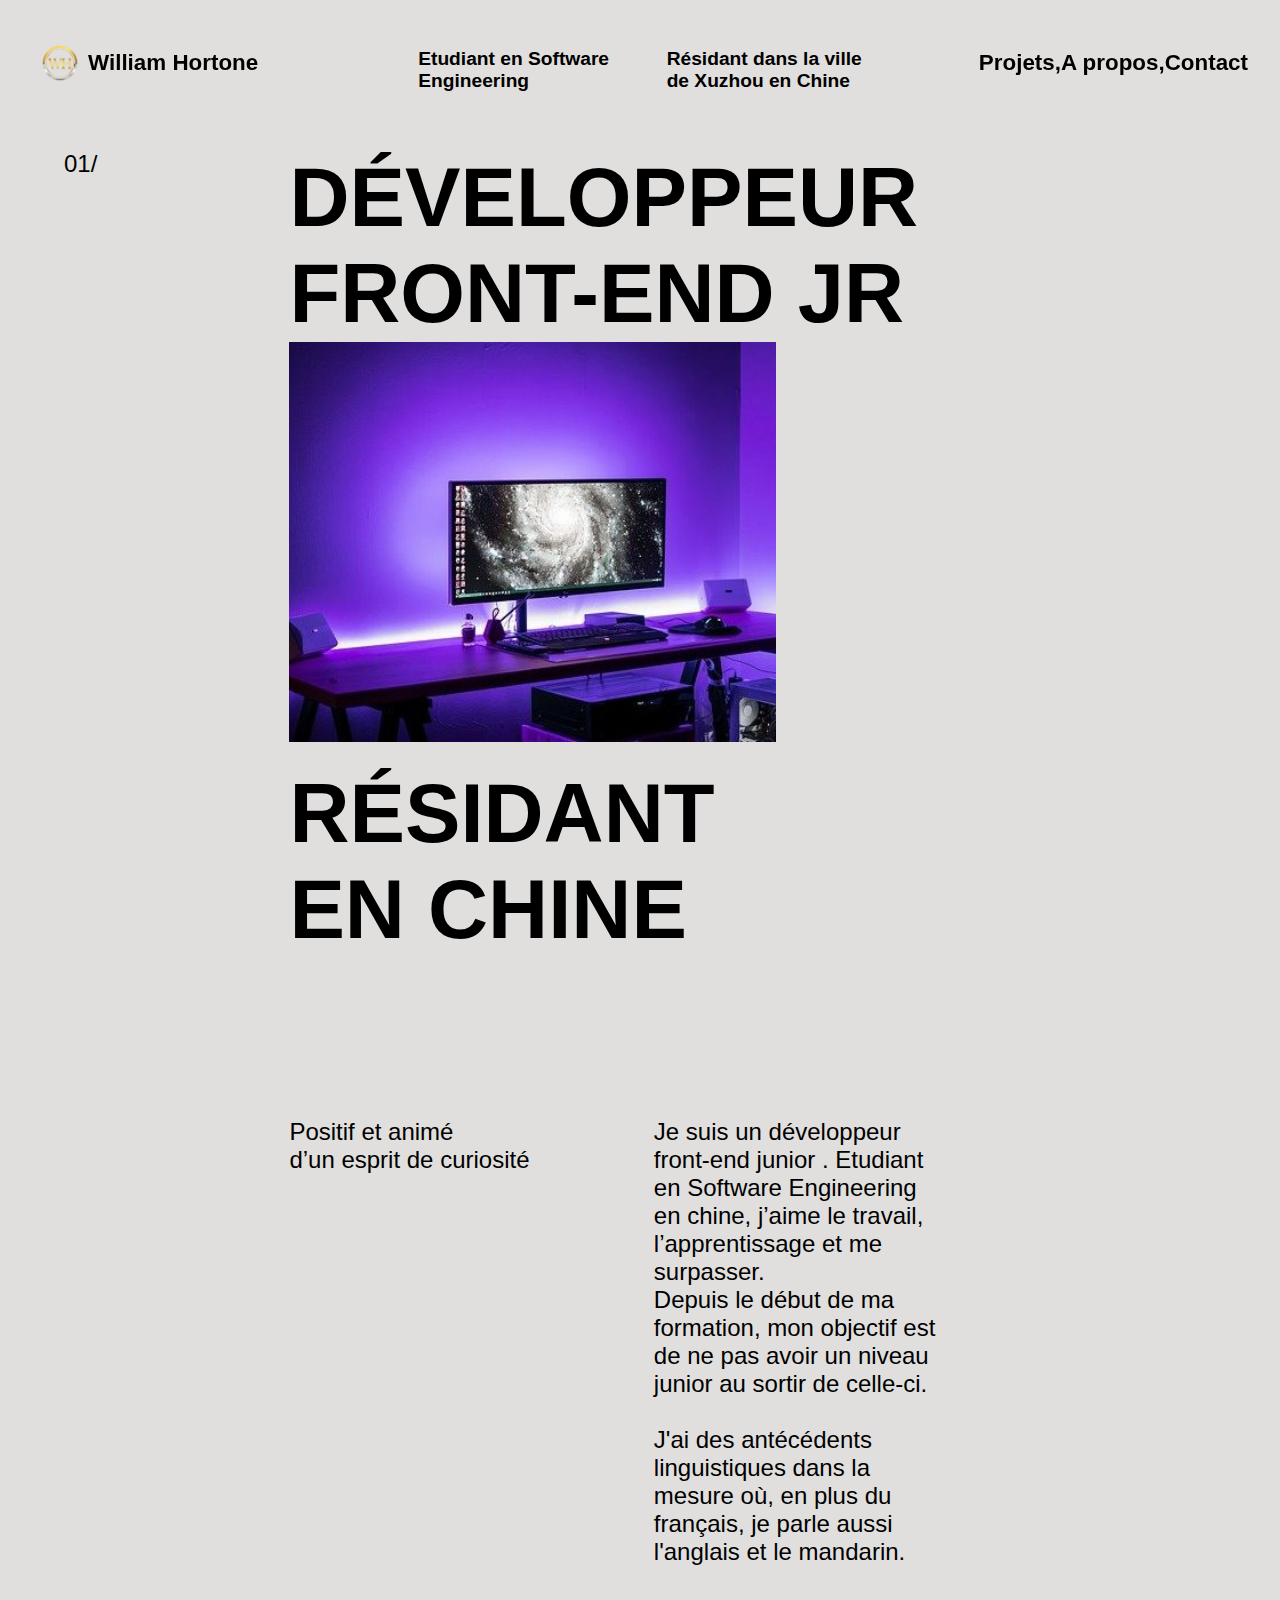
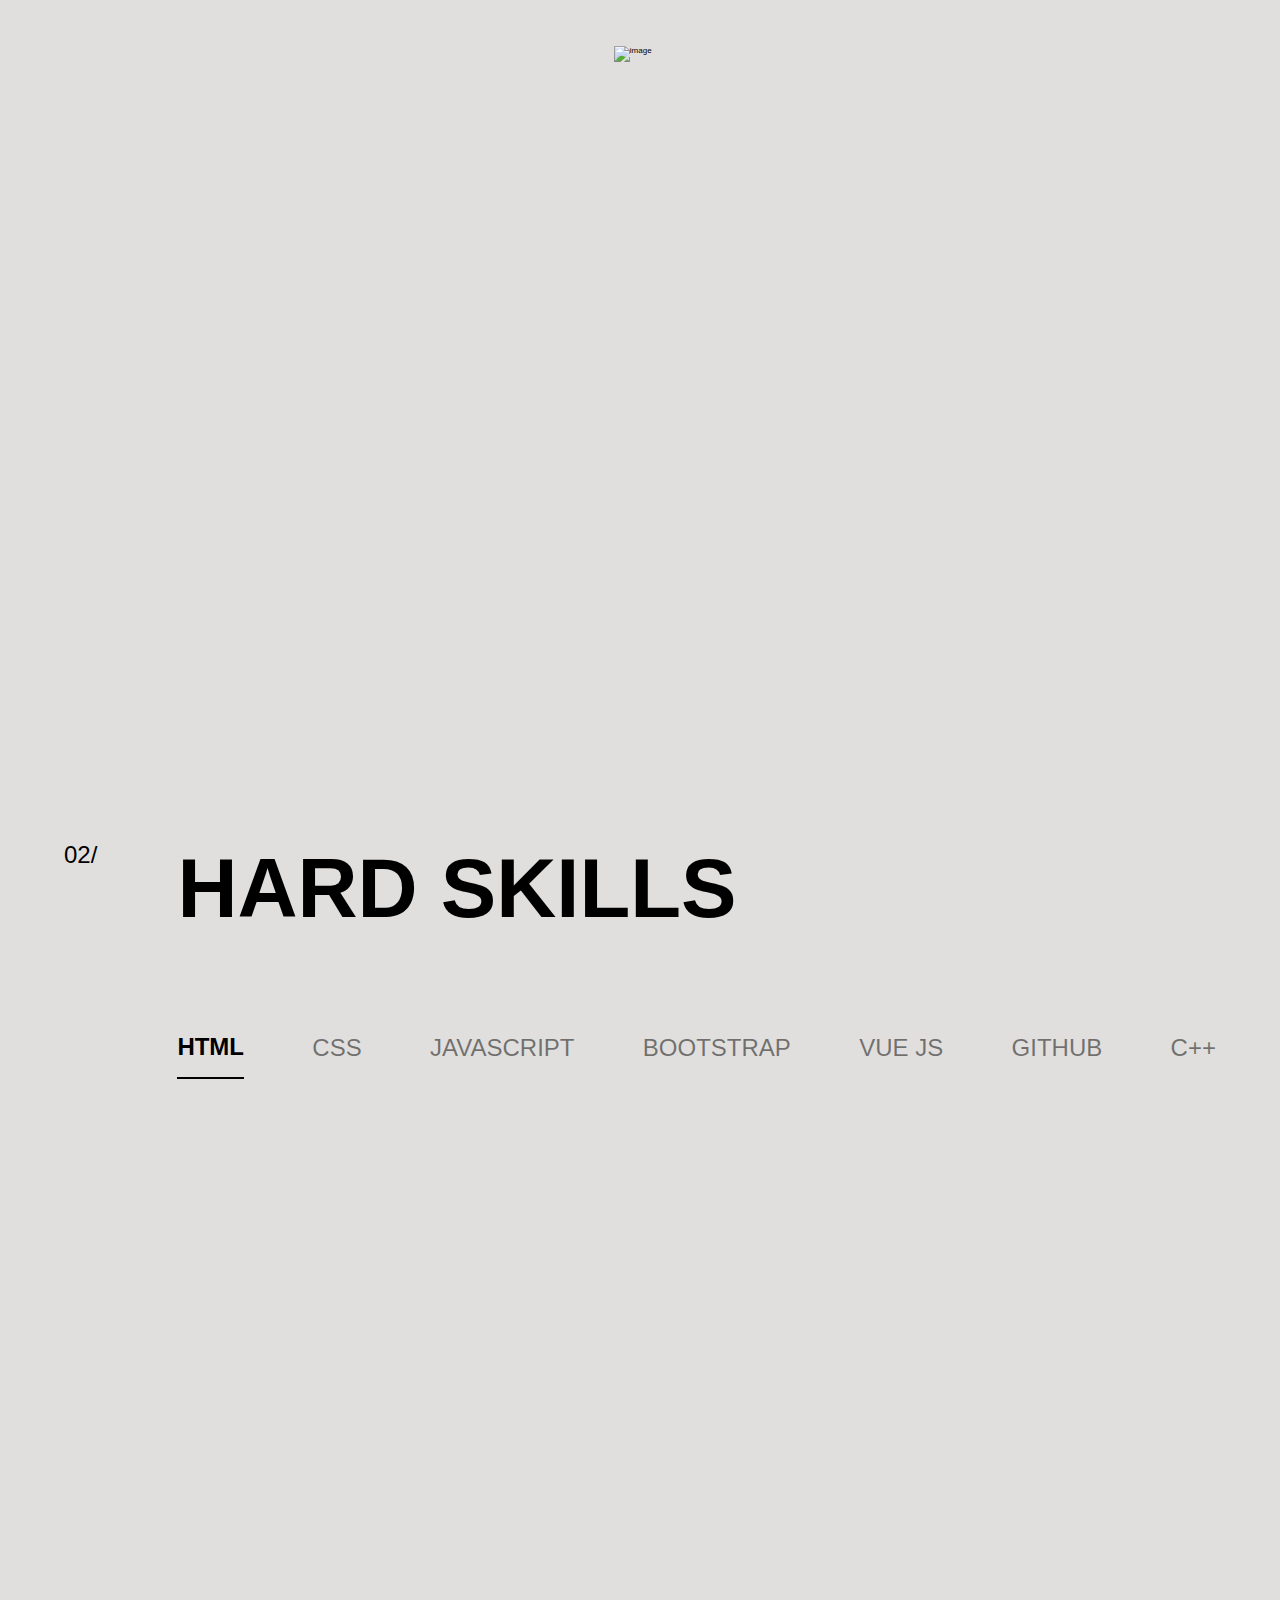
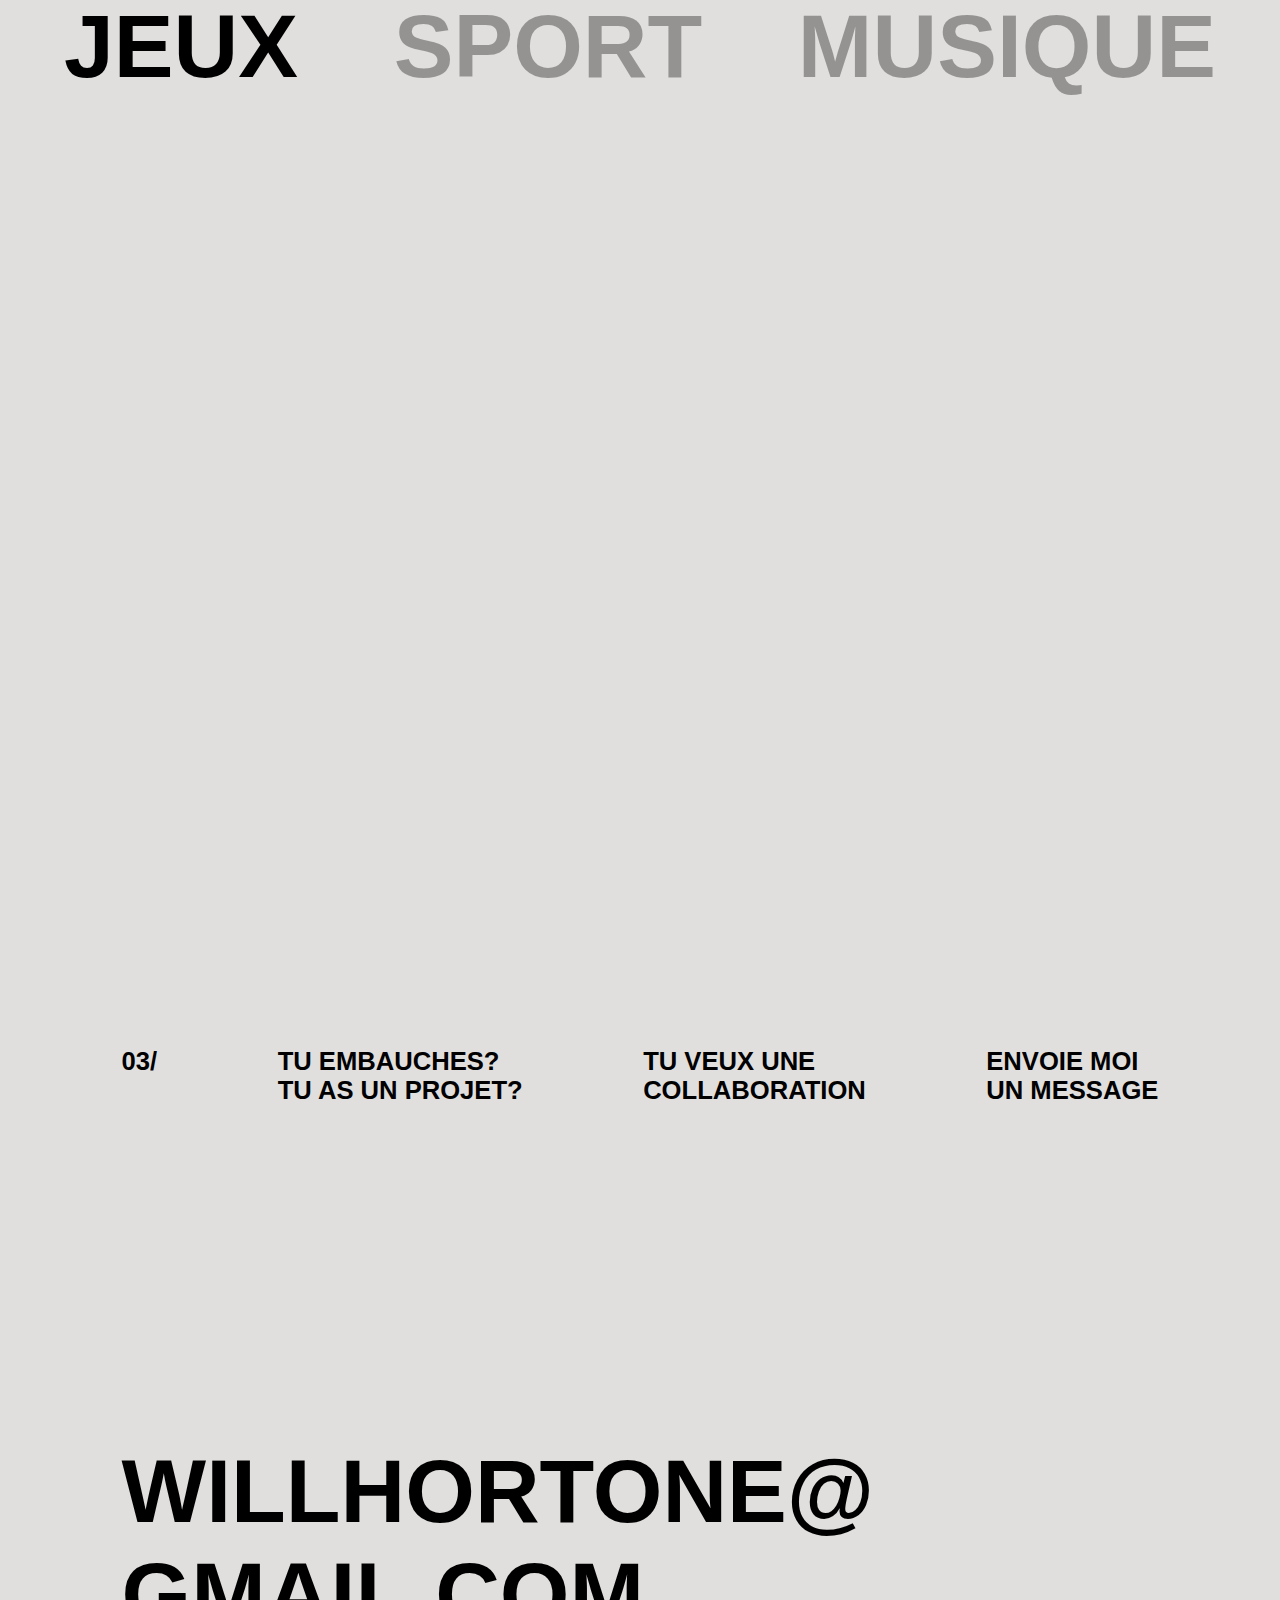
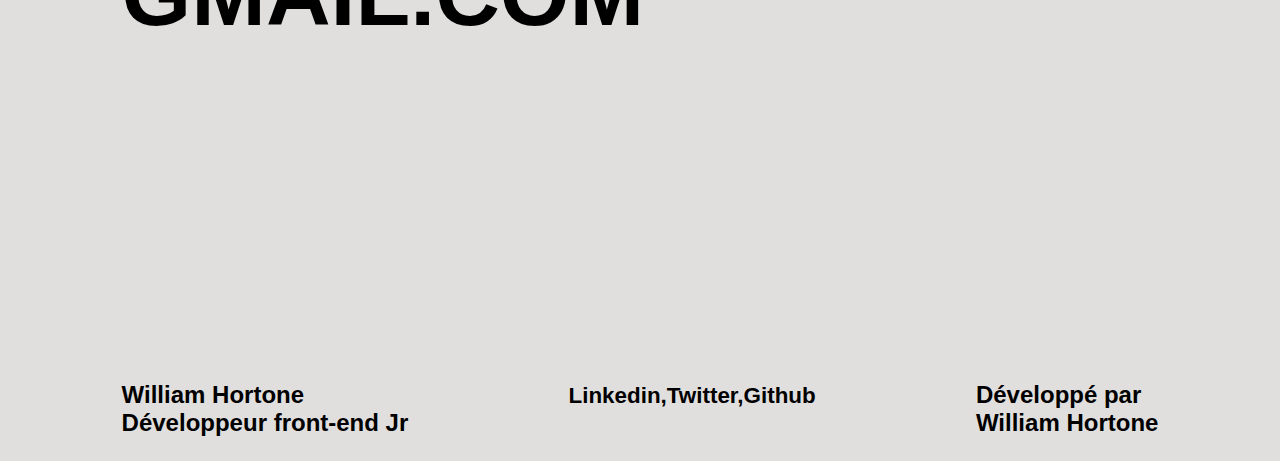
==== about.html @ 1b58ad01 "final commit on internet" ====
<!DOCTYPE html>
<html lang="fr">
<head>
    <meta charset="UTF-8">
    <meta http-equiv="X-UA-Compatible" content="IE=edge">
    <meta name="viewport" content="width=device-width, initial-scale=1.0">
    <link href="https://unpkg.com/aos@2.3.1/dist/aos.css" rel="stylesheet">
    <link rel="stylesheet" href="./css/style.css">
    <title>A propos</title>
</head>
<body>
    <header class="header">
        <nav class="navbar">
            <div class="logo_box">
                <div class="logo"><img src="./css/images/logo.png" alt="logo"></div>
                <h2 class="logo_name"><a href="index.html">William Hortone</a> </h2>
            </div>
            <ul class="navbar_links">
                <li class="navbar_link"><a href="projects.html">Projets,</a></li>
                <li class="navbar_link"><a href="about.html"> A propos,</a></li>
                <li class="navbar_link"><a href="contact.html"> Contact</a></li>
            </ul>
            <button class="button_open_menu">Menu</button>
        </nav>
    </header>

    <section class="navbar_open-container">
        <div class="open_navbar_header">
            <div class="logo_box">
                <div class="logo"><img src="./css/images/logo.png" alt="logo"></div>
                <h2 class="logo_name"><a href="index.html">William Hortone</a> </h2>
            </div>
            <button class="close_navbar_container">Fermer</button>
        </div>

        <div class="open_navbar_links_box">
            <ul class="navbar_openlinks">
                <li class="navbar_open_link"><a href="index.html">Accueil</a></li>
                <li class="navbar_open_link"><a href="projects.html">Projets</a></li>
                <li class="navbar_open_link active_link"><a href="about.html">A propos</a></li>
                <li class="navbar_open_link"><a href="contact.html">Contact</a></li>
            </ul>
            <p>Etudiant en Software <br> Engineering</p>
            <p>Résidant dans la ville <br> de Xuzhou en Chine</p>
        </div>
    </section>

    <div class="cursor"><p>Voir </p><p>plus</p></div>
    <div class="cursor2"><p>Voir </p><p>plus</p></div>
    <div class="cursor3"><p>Click</p><p>Pour Copier</p></div>

    <main class="main about_main">
        <section class="about_first_container">
            <div class="home_text_intro">
                <h2>Etudiant en Software <br> Engineering</h2>
                <h2>Résidant dans la ville <br> de Xuzhou en Chine</h2>
            </div>
            <div class="about_me_container ">
                <span>01/</span>
                <div class="about_me_description_box">
                    <h2> Développeur <br> Front-end jr</h2>
                    <div class="about_me_description_image_box">
                        <img  src="./css/images/img1.jpg" alt="developer setup">
                    </div>
                    <h2  data-aos="fade-right"
                    data-aos-anchor="#example-anchor"
                    data-aos-offset="500"
                    data-aos-duration="2300" data-aos-once="true">Résidant <br> en chine</h2>
                    <div class="about_me_description_text_box">
                        <p class="about_me_text_title">Positif et animé <br> d’un esprit de curiosité</p>
                        <div class="about_text_and_image_box" >
                            <P>Je suis un développeur front-end junior . Etudiant en Software Engineering en chine, j’aime le travail, l’apprentissage et me surpasser.
                             <br>  
                            Depuis le début de ma formation, mon objectif est de ne pas avoir un niveau junior au sortir de celle-ci. <br> <br> 
                    
                            J'ai des antécédents linguistiques dans la mesure où, en plus du français, je parle aussi l'anglais et le mandarin. 
                            </P>
                            <div class="about_me_second_image">
                                <img class="thumbnail" src="./css/images/my image 4-2.jpg" alt="image">
                            </div>
                        </div>
                    </div>
                </div>
            </div>
        </section>

        <section class="my_skills_container">
            <span>02/</span>
            <div class="my_skills_box">
                <h2>hard skills</h2>
                <div class="skills_description_container">
                    <div class="skills_title_box">
                        <div class="skill_box active" data-skill="1">HTML</div>
                        <div class="skill_box" data-skill="2">CSS</div>
                        <div class="skill_box" data-skill="3">JAVASCRIPT</div>
                        <div class="skill_box" data-skill="4">BOOTSTRAP</div>
                        <div class="skill_box" data-skill="5">VUE JS</div>
                        <div class="skill_box" data-skill="6">GITHUB</div>
                        <div class="skill_box"
                         data-skill="7">C++</div>
                    </div>

                    <div class="skills_text_box">
                        <div class="skill_text text_active" data-skill="1">
                            <h4>HTML5</h4>
                            <P>  La base de tout projet web. Je comprends son fonctionnement. Je l’utilise afin de Créer et de représenter le contenu d’une page web et sa structure. </P>
                        </div>
                        <div class="skill_text" data-skill="2">
                            <h4>CSS3</h4>
                            <P>J’ai des bases solides en css, je peux facilement styliser un document HTML.
                            Je connais plusieurs concepts tels que : flex box, cssgrid, les animations, les media queries, le responsive disgn, ..
                            </P>
                        </div>
                        <div class="skill_text" data-skill="3">
                            <h4>JAVASCRIPT</h4>
                            <P> Au cœur des langages utilisés par les développeurs web, afin d’avoir des sites interactifs. J’ai su comprendre son fonctionnement et plusieurs notions.</P>
                        </div>
                        <div class="skill_text" data-skill="4">
                            <h4>BOOTSTRAP</h4>
                            <P>Après avoir acquis les bases en css, j’ai appris Bootstrap. Un framework css qui fait gagner du temps en évitant de devoir gérer les modelés de façon répétitive.  </P>
                        </div>
                        <div class="skill_text" data-skill="5">
                            <h4>VUE JS</h4>
                            <P>Dans le but d’approfondir mes connaissances dans le développement front-end, de pouvoir créer des applications web dynamique et des interfaces d’utilisateur, j’ai appris vue js. Actuellement, je connais juste les bases.</P>
                        </div>
                        <div class="skill_text" data-skill="6">
                            <h4>GITHUB</h4>
                            <P>Enfin de stocker et gérer mon code, mais aussi le but de partager mon travail en le rendant accessive à tous et de travailler en équipe, j’ai appris à me servir de git et github.</P>
                        </div>
                        <div class="skill_text" data-skill="7">
                            <h4>C++</h4>
                            <P>Étant l'un des langages de programmation les plus utilisés par les développeurs, surtout quand il s'agit d'applications, c'est le langage qui m'a permis d'assimiler les algorithmes.</P>
                        </div>
                    </div>
                </div>
            </div>
        </section>

        <section class="hobbies_section_container">
            <div class="hobbies_section_titles_box">
                <h2 class="hobbies_section_title second_active" data-hobbi="2">Jeux</h2>
                <h2 class="hobbies_section_title " data-hobbi="1">Sport</h2>
                <h2 class="hobbies_section_title" data-hobbi="3">Musique</h2>
            </div>
            <div class="hobbies_section_text_image_container">
                <div class="hobbies_section_text_image_box second_text_active" data-hobbi="2">
                    <div class="hobbies-section_text_box">
                        <p></p>
                        <p class="hobbi_section_text">Le plus souvent, je joue à des jeux de sports comme FIFA et NEED FOR SPEED. Je joue également à des jeux de combat tels que PUBG ou encore des jeux de réflexion comme le scrabble et le jeu de dames.</p>
                        </div>
                    <div class="hobbi_section_image_box">
                        <div class="gif-box1"></div>
                    </div>
                </div>
                <div class="hobbies_section_text_image_box " data-hobbi="1" >
                    <div class="hobbies-section_text_box">
                        <p>Passionné de sport</p>
                        <p class="hobbi_section_text">Comme la plupart des jeunes, j’aime le football. J'évolue également à un niveau amateur au sein de l'équipe locale de ma ville (Xuzhou Allstars). Je suis également un fan du FC Barcelone.</p>
                    </div>          
                    <div class="hobbi_section_image_box">
                        <div class="gif-box2"></div>
                    </div>
                </div>
                <div class="hobbies_section_text_image_box" data-hobbi="3">
                    <div class="hobbies-section_text_box">
                        <p>Rap / Afrobeat</p>
                        <p class="hobbi_section_text">J'adore la musique, pour moi, c'est une façon de s'évader et de se détendre. La plupart du temps, j'écoute du rap français (Ninho, Booba). Cependant, j'écoute aussi différents genres musicaux et différents artistes comme Ténor, Davido et Burnaboy.</p>
                    </div>
                    <div class="hobbi_section_image_box">              
                         <div class="gif-box3"></div>
                    </div>
                </div>
            </div>
        </section>
       
        <footer class="footer">
            <div class="footer_titles">
                <span>03/</span>
                <p>tu embauches? <br>tu as un projet?</p>
                <p>tu veux une <br> collaboration</p>
                <p>Envoie moi <br> un message </p>
            </div>
            <div class="footer_my_email">
                <h1 id="email_click" class="email email_click second_email_click">willhortone@ <br> gmail.com</h1>
                <h2  class=" email  email3_responsive ">will <br> hortone@ <br> gmail.com</h2>
            </div>
            <div class="footer_last_box">
                <p>William Hortone <br> Développeur front-end  Jr </p>
                <ul class="footer_links">
                    <li class="social_media_link navbar_link"><a href="https://www.linkedin.com/in/william-abaga-a078b2219/" target="_blank" >Linkedin,</a></li>
                    <li class="social_media_link navbar_link"><a href="https://twitter.com/paul_abaga?s=09" target="_blank">Twitter,</a></li>
                    <li class="social_media_link navbar_link"><a href="https://github.com/William-Hortone" target="_blank">Github</a></li>
                </ul>
                <p>Développé par <br>
                William Hortone</p>
            </div>
        </footer>
    </main>

    
    <script src="https://unpkg.com/aos@2.3.1/dist/aos.js"></script>
    <script src="https://cdn.jsdelivr.net/npm/simple-parallax-js@5.5.1/dist/simpleParallax.min.js"></script>
    <script>
        AOS.init();
      </script>
    <script src="page.js"></script>
</body>
</html>
---- css/style.css ----
*{
    margin: 0;
    padding: 0;
    box-sizing: border-box;
    font-family: 'Aclonica', sans-serif;
}
html{
    scroll-behavior: smooth;
}
body{
    background-color: #E1DFDD;
    overflow-x: hidden;
}
:root{
    font-size: 8px;
}
@import url('https://fonts.googleapis.com/css2?family=Abril+Fatface&family=Aclonica&family=Akshar:wght@300;400;500;600;700&family=Allerta+Stencil&family=Cinzel+Decorative:wght@400;700;900&family=Cormorant+SC&family=Dancing+Script&family=EB+Garamond:ital,wght@1,400;1,500&family=Hind:wght@300&family=Lora:ital,wght@0,500;1,400;1,500;1,600;1,700&family=Neonderthaw&family=Old+Standard+TT:ital,wght@0,700;1,400&family=Playfair+Display:ital,wght@0,500;1,400;1,500&family=Sora:wght@300;500;700&family=Source+Serif+Pro:ital,wght@0,200;0,600;1,900&family=Ultra&display=swap');

a{
    text-decoration: none;
}
li{
    list-style-type: none;
}
.cursor{
    width: 13rem;
    height: 13rem;
    flex-direction: column;
    align-items: center;
    justify-content: center;
    border-radius: 50%;
    position: absolute;
    background-color: #ffffff;
    transform: translate(-50%, -50%);
    pointer-events: none;
    z-index: 10;
    transition: opacity 3s ease;
    transition-property: background, transform;
    transform-origin:100% 100% ;
    display: none;
    /* opacity: 0; */
}
.cursor2{
    width: 13rem;
    height: 13rem;
    flex-direction: column;
    align-items: center;
    justify-content: center;
    border-radius: 50%;
    position: absolute;
    background-color: #ffffff;
    transform: translate(-50%, -50%);
    pointer-events: none;
    z-index: 10;
    transition: opacity 3s ease;
    transition-property: background, transform;
    transform-origin:100% 100% ;
    display: none;
    /* opacity: 0; */
}
.cursor4{
    width: 3rem;
    height: 3rem;
    flex-direction: column;
    align-items: center;
    justify-content: center;
    border-radius: 50%;
    position: absolute;
    background-color: #ffffff;
    transform: translate(-50%, -50%);
    pointer-events: none;
    z-index: 10;
    transition: opacity 3s ease;
    transition-property: background, transform;
    transform-origin:100% 100% ;
    display: none;
    opacity: 0;
}
.cursor3, .cursor5{
    width: 23rem;
    height: 23rem;
    flex-direction: column;
    align-items: center;
    justify-content: center;
    border-radius: 50%;
    position: absolute;
    background-color: #ffffff;
    transform: translate(-50%, -50%);
    pointer-events: none;
    z-index: 10;
    transition: opacity 3s ease;
    transition-property: background, transform;
    transform-origin:100% 100% ;
    display: none;
    /* opacity: 0; */
}

.cursor3_hover, .cursor5_hover{
    width: 13.5rem;
    height: 13.5rem;
    background-color: #ffffff;
    z-index: 30;
    color: #fff;
    display: flex;
    cursor: no-drop;
    opacity: 1;
}

.cursor3_down{
    width: 15rem;
    height: 15rem;
    transition: all 1s ease;
}

.cursor_hover, .cursor5_hover{
    width: 12rem;
    height: 12rem;
    background-color: #ffffff;
    z-index: 30;
    color: #fff;
    display: flex;
    cursor: no-drop;
    opacity: 1;
}

.cursor_down{
    width: 14rem;
    height: 14rem;
    transition: all 1s ease;
}
.cursor p{
    font-size: 20px;
    color: #000;
}
.cursor2 p{
    font-size: 20px;
    color: #000;
}
.cursor3 p{
    font-size: 20px;
    color: #000;
}
.cursor4 p{
    font-size: 20px;
    color: #000;
}
.header{
    width: 100%;
    height: 3rem;
    position: fixed;
    top: 35px;
    z-index: 1000;
    /* background-color: aquamarine; */
}
.navbar{
    width: 95%;
    margin: 0 auto;
    display: flex;
    justify-content: space-between;
    align-items: center;
}
.logo_box{
    display: flex;
    align-items: center;
    z-index: 1000;
}
.logo{
    width: 7rem;
    height: 7rem;
}
.logo img{
    width: 100%;
    height: 100%;
}
.logo_name a{
    /* font-size: 1.8vw; */
    font-size: 2.8rem;
    font-weight: bold;
    color: #000;
    font-family: 'Aclonica', sans-serif;
    z-index: 1000;
}
.navbar_links{
    display: flex;
    align-items: center;
}
.navbar_link a{
   
    font-size: 2.8rem;
    font-weight: bold;
    color: #000;
    font-family: 'Aclonica', sans-serif;
    position: relative;
}
.navbar_link a::after{
    content: "";
    width: 0;
    height: 2px;
    position: absolute;
    bottom: 0;
    left: 0;
    background-color: #000;
    transform: translateY(15px);
    transition: all .6s ease;
}
.navbar_link a:hover::after{
    width: 100%;
}
.navbar_open-container{
    display: none;
}
.button_open_menu,
.close_navbar_container{
    font-size: 3.5rem;
    border: none;
    background-color: transparent;
    cursor: pointer;
    font-weight: bold;
    display: none;
}
.close_navbar_container{
    color: #ffffff;
}

@media screen and (max-width:1200px) {
    .navbar_open-container{
        width: 100vw;
        height: 0;
        display: flex;
        flex-direction: column;
        justify-content: space-between;
        background-color: #535E5A;
        position: absolute;
        top: auto;
        left: 0;
        z-index: 90000;
        overflow: hidden;
        padding: 3rem;
        transition: all .5s ease;
        opacity: 0;
        z-index: -3;
    }
    
    .button_open_menu,
    .close_navbar_container{
        display: block;
    }
    .open_navbar_header{
        width: 100%;
        display: flex;
        justify-content: space-between;
        color: #ffffff;
    }
    .open_navbar_header .logo_name a{
        color: #ffffff;
        font-size: 3.5rem;
    }
    .navbar_openlinks{
        width:auto;
        height: auto;
        display: flex;
        flex-direction: column;
        margin-bottom: 7rem;
        gap: 1rem;
    }
    .navbar_open_link a{
        color: #ffffff;
        font-size: 8rem;
        font-weight: bold;
        text-transform: uppercase;
    }
    .active_link a{
        position: relative;
        animation: borderBar 2s ease forwards;
    }
    .show_nav .active_link a::after{
        content: "";
        width: 0;
        height: .7rem;
        position:absolute;
        bottom: -0.5rem;
        left: 0;
        background-color: #ffffff;
        animation: borderBar 2s ease forwards;
    }
    @keyframes borderBar {
        0%{
            width: 0%;
        }
        100%{
            width: 100%;
        }
    }
    .open_navbar_links_box p{
        font-size: 4rem;
        color: #ffffff;
        margin-bottom: 2rem;
    }
    .navbar_open-container.show_nav{
        transform: translateY(0);
        opacity: 1;
        overflow: hidden;
        height: 100vh;
        display: flex;
        z-index: 99000;
    }
    .show_nav.main{
        display: none;
        transition: all .5s ease;
    }
}
.main{
    padding-top: 6rem;
    transition: all .5s ease;

}
.first_container{
    width: 100%;
    height: 120vh;
    display: flex;
    flex-direction: column;
}
.home_text_intro{
    width: 100%;
    display: flex;
    justify-content: center;
    gap: 5%;
    margin-bottom: 5%;
    font-size: 1.8rem;
    font-family: 'Aclonica', sans-serif;
}
.title_and_image_box{
    width: 100%;
    display: flex;
    flex-direction: column;  
    padding-inline: 4%;
    margin-bottom: 3rem;  
}
.text{
    text-transform: uppercase;
}
.title_and_image_box h4{
    display: none;
}
.title_job{
    font-size: 6vw;
    font-family: 'Aclonica', sans-serif;
    text-transform: uppercase;

}
.home_image_container{
    width: 35%;
    height: 300px;
    /* background-color:red ; */
    display:flex;
    position: relative;
    overflow: hidden;
    cursor: pointer;
    transition: all 1s  ease;
}
.home_images_box{
    width: auto;
    height: 100%;
    position: absolute;
    top:0;
    left: 0;
    display: flex;
    /* background-color: rebeccapurple; */
    z-index: 22;
}

.home_image1{
    width: 35vw;
    height: 100%;
    background-color: #8C8F95;
    /* background: url('./images/my_image2-removebg-preview.png') center center;
    background-size: cover; */
}
.home_image1_img{
    width: 100%;
    height: 100%;
    /* background-color: aqua; */
    background: url('./images/my_image2-removebg-preview.png') center center;
    background-size: cover;
}

.home_image2{
    width: 35vw;
    height: 100%;
    background-color: #8C8F95;

}
.home_image2_img{
    width: 100%;
    height: 100%;
    /* background-color: aqua; */
    background: url('./images/image3-removebg-preview.png') center center;
    background-size: cover;
}
.home_image_container:active {
    width: 70%;
}
.name_and_work_text_container{
    width: 100%;
    height: auto;
    padding-left: 4%;  
    margin-right: 29%;  
    display: flex;
    justify-content: space-between;
}
.work_text_and_icon{
    width: 50%;
    display: flex;
    gap:16%;
}
.work_text_and_icon .fa-arrow-down{
    font-size: 12rem;
    align-self: flex-end;
}
.work_text_and_icon h4{
    font-size: 2.5rem;
    font-family: 'Aclonica', sans-serif;
    align-self: flex-end;
}
.name_box{
    /* width: 50%; */
    height: 100%;
    display: flex;
    flex-direction: column;
    align-items: flex-end;
    padding-right: 4%;
}
.name_box h2{
    font-size: 6.2vw;
    font-family: 'Aclonica', sans-serif;
}

/*=------- Introducing myself=------- */

.home_description_container{
    width: 100%;
    height: auto;
    margin-top: 30rem;
    display: flex;
    padding-inline: 4%;
}
.number_sapn{
    font-size: 3rem;
}
.home_description_text_boxes{
    width: 80%;
    margin: 0 auto;
    padding-left: 15%;
    display: flex;
    flex-direction: column;
}
.home_description_box1 p:nth-of-type(1) {
    margin-bottom: 5rem;
}
.home_description_box1 p{
    font-size: 5rem;
    font-family: 'Aclonica', sans-serif;
    text-transform: uppercase;
}
.home_description_box2{
    width: 100%;
    height: auto;
    display: flex;
    justify-content: space-between;
    margin-top: 10rem;
    padding-block: 10px;
}
.home_description_box2 p{
    font-size: 3rem;
}
.home_selft_description_title{
    font-family: 'Aclonica', sans-serif;
    width: 40%;
}
.home_selft_description{
    width: 60%;
}
.home_selft_description p:nth-of-type(1){
    margin-bottom: 3rem;
    font-family: 'Aclonica', sans-serif;
}
.home_selft_description p:nth-of-type(2){
    margin-bottom: 10rem;
    font-family: 'Aclonica', sans-serif;
}
.more_about_me{
    width: auto;
    height:100%;
    position: relative;
    border-bottom: 3px solid #000;
    padding-bottom: 30px;
}

.more_about_me_link{
     display: inline;
     color: #000;
     margin-top: 20rem;
     font-family: 'Aclonica', sans-serif;
}

.more_about_me:hover::after{
    left: 100%;
}

.more_about_me::after{
    content: "";
    width: 5rem;
    height: 5rem;
    border-radius: 50%;
    background-color: #E1DFDD;
    position: absolute;
    bottom: -2rem;
    left: -4.5rem;
    transition: all .5s  ease-in;
}

/* ----home projects section------ */

.projects_container{
    width: 90%;
    height: auto;
    display: flex;
    flex-direction:column;
    margin: 45rem auto 0 auto;
}
.projects_container_titles{
    width: 100%;
    height: auto;
    display: flex;
    gap: 30%;
    font-size: 3rem;
    margin-bottom: 12rem;
    font-family: 'Aclonica', sans-serif;
    text-transform: uppercase;
}
.project_box{
    width: 100%;
    height: 110vh;
    display: flex;
    margin-bottom: 10rem;
}
.project_box_text{
    width: 40%;
    height: 47%;
    position: sticky;
    top: 120px;
    display: flex;
    flex-direction: column;
}
.project_title1{
    display: inline;
    position: relative;
    font-size: 7.5vw;
    color: #000;
    font-family: 'Aclonica', sans-serif;
    text-transform: uppercase;
    border-bottom: 10px solid #000;
}
.project_title2{
    display: inline;
    position: relative;
    font-size: 7.5vw;
    color: #000;
    font-family: 'Aclonica', sans-serif;
    text-transform: uppercase;
    border-bottom: 10px solid #000;
}
.project_title1::after,
.project_title2::after,
.hobbies_desciption_link::after{
    content: "";
    width: 5rem;
    height: 5rem;
    border-radius: 50%;
    background-color: #E1DFDD;
    position: absolute;
    bottom: -3rem;
    left: -4.5rem;
    transition: all .5s  ease-in;
    
}
.poject_name:hover .project_title1::after,
.poject_name:hover .project_title2::after,
.hobbies_desciption_link:hover::after{
    left: 100%;
}
.project_box_text p{
    font-size: 3rem;
    margin-top: 10rem;
    text-align: start;
    justify-self: center;
}
.project_box_image{
    width: 48%;
    height: 110vh;
    margin-left: 12%;
    background-color: rgb(9, 51, 37);
    position: relative;
    background-size: cover;
    background-position: center center;
    transition: all .5s ease;
}
.project_box_image:hover{
    transform: scale(1.01);
}
.preject_box_image_text{
    width: 15rem;
    height: 15rem;
    position: absolute;
    top: 50%;
    left: 50%;
    transform: translate(-50%, -50%);
    border-radius: 50%;
    background-color: #ffffff;
    justify-content: center;
    align-items: center;
    font-size: 2rem;
    display: none;
    color:#000;
}
.preject_box_image_text p{
    color:#000;
}
.project_box_image img{
   width: 100%;
   height: 110vh;
   object-fit: cover;
}
.project1{
    background-image: url('./images/image3.jpg');
}
.project3{
    background-image: url('./images/image_linkedin.png');
}
.project2{
    background-image: url('./images/noe.jpg');
}

/* --------Hobbies section -------- */

.hobbies_container{
    width: 90%;
    height: auto;
    display: flex;
    margin: 27rem auto 65rem auto;
}
.hobbies_container span,
.hobbies_right_box p {
    font-size: 3rem;
}
.about_me_responsive_box{
    display: none;
}
.hobbies_description_box{
    width: 80%;
    padding:0 10% 0 17%;
}
.hobbies_description_box h2{
    font-size: 17rem;
    font-weight: 500;
    display: inline;
}
.hobbies_description_image_box{
    width: 70%;
    height: 380px;
    background:url('https://media.giphy.com/media/dBIYsk3Efz6ZX7gi83/giphy.gif') no-repeat;
    background-position: center center;
    background-size: cover;
}
.hobbies_description_text_box{
    height: auto;
    display: flex;
    margin-top: 5rem;
    gap: 4rem;
    align-items: flex-end;
}
.hobbies_description_text_box p{
    font-size: 3rem;
}
.hobbies_description_text_box a p{
    position: relative;
    color: #000;
    padding-bottom: 3rem;
    border-bottom: 3px solid rgba(0, 0, 0, 0.712);
}


/* -----------------footer------------ */

.footer{
    width: 90%;
    height: 110vh;
    display: flex;
    flex-direction: column;
    justify-content: space-between;
    margin: 0 auto  3rem auto;
    /* background-color: bisque; */
}
.footer_titles{
    width: 100%;
    display: flex;
    justify-content: space-between;
    text-transform: uppercase;
    font-size: 2vw;
    font-weight: 600;
}
.email3_responsive{
    display: none;
}
.footer_my_email h1{
    display: inline;
    font-size: 7vw;
    text-transform: uppercase;
}
.copy_message{
    width: 200px;
    height: 50px;
    position:absolute;
    right: 0;
    top:50%;
    display: flex;
    align-items: center;
    justify-content: center;
    background-color: #ffffff;
    font-size: 3rem;
    border-radius: 15px;
}
.footer_last_box{
    width: 100%;
    display: flex;
    justify-content: space-between;
    font-size: 3rem;
    font-weight: 600;
}
.footer_links{
    display: flex;
}
.social_media_link a{
    color: #000;
}

    /* ======== =======projects page=========== */

.projects_main h2{
    color: #000;
}
.projects_description{
    width: 90%;
    height: auto;
    margin: 15rem auto 0 auto;
    display: flex;
}
.projects_description span{
    font-size: 3rem;
}
.project_title_description_box{
    width: auto;
    display: flex;
    flex-direction: column;
    padding: 0 30% 0 10%;
}
.project_title_description_box h2{
    font-size: 7vw;
    text-transform: uppercase;
}
.project_title_description {
    display: flex;
    gap: 20rem;
    margin-top: 15rem;
}
.project_title_description p{
    font-size: 3rem;
}
.projects_main .projects_container{
    margin-bottom: 20rem;
}


/* =================== about page============= */

.about_main{
    width: 90%;
    margin-inline:  auto;
}
.about_first_container{
    width: 100%;
    height: auto;
    display: flex;
    flex-direction: column;
    margin-bottom: 30rem;
}
.about_me_container {
    width: 100%;
    display: flex;
}
.about_me_container span{
    font-size: 3rem;
}
.about_me_description_box{
    width: 73%;
    height: auto;
    padding-left: 24rem;
}

.about_me_description_box h2{
    font-size: 6.5vw;
    text-transform: uppercase;
}
.about_me_description_image_box{
    width: 75%;
    height: 400px;
    margin-bottom: 3rem;
}
.about_me_description_image_box img {
    width: 100%;
    height: 100%;
    object-fit: cover;
}

.about_me_description_text_box{
    display: flex;
    margin-top: 20rem;
}
.about_me_text_title{
    width: 50%;
    font-size: 3rem;
}
.about_text_and_image_box{
    width: 50%;
}
.about_text_and_image_box p{
    font-size: 3rem;
    padding-left: 5rem;
}
.about_me_second_image{
    width: 100%;
    height: 555px;
    margin-top: 10rem;
    /* background-color: aqua; */
}
.about_me_second_image img{
    width: 100%;
    height: 100%;
    object-fit: cover;
 }

        /* -------skills section---- */
.my_skills_container{
    width: 100%;
    height: auto;
    display: flex;
    margin-bottom: 60rem;
}
.my_skills_container span{
    font-size: 3rem;
}
.my_skills_box{
    width: 100%;
    display: flex;
    flex-direction: column;
    padding-left: 10rem;
}
.my_skills_box h2{
    font-size: 6.5vw;
    text-transform: uppercase;
}
.skills_description_container{
    width: 100%;
    display: flex;
    flex-direction: column;
    margin-top: 10rem;
}
.skills_title_box{
    width: 100%;
    height: 100px;
    display: flex;
    justify-content: space-between;
    align-items: center;
    padding-block: 2rem;
}
.skill_box{
    color: rgba(0, 0, 0, 0.507);
    font-size: 3rem;
    cursor: pointer;
    padding-bottom: 2rem;
  
}
.active{
    color: #000;
    font-weight: bold;
    border-bottom: 2px solid #000;
    position: relative;
}
.skills_text_box{
    width: 50%;
    height: 100%;
    position: relative;
}
.skill_text{
    width: 100%;
    position: absolute;
    top: 0;
    left: 0;
    display: flex;
    flex-direction: column;
    gap: 4rem;
    margin-top: 10rem;
    opacity: 0;
}
.skill_text h4{
    font-size: 3rem;
    margin-left: 5rem;
}
.skill_text p{
    font-size: 3rem;
}
.text_active {
    animation: fade .5s forwards;
}
@keyframes fade{
    to{
        opacity: 1;
    }
}

.active::after{
    content: "";
    width: 4rem;
    height: 4rem;
    border-radius: 50%;
    background-color: #E1DFDD;
    position: absolute;
    bottom: -2rem;
    left: -4rem;
    transition: all .5s  ease-in;
}

.active:hover::after{
    left: 100%;
}
.hobbies_section_container{
    width: 100%;
    height: 90vh;
    display: flex;
    flex-direction: column;
    gap: 15rem;
    margin-bottom: 30rem;
    margin-top: 10rem;
}
.hobbies_section_titles_box{
    width: 100%;
    height: 100px;
    display: flex;
    justify-content: space-between;
    align-items: center;
    
}
.hobbies_section_title{
    font-size: 7vw;
    text-transform: uppercase;
    color: rgba(0, 0, 0, 0.342);
    cursor: pointer;
    transition: all .5s ease;
}
.hobbies_section_title:hover{
    transform:scale(1.002);
}
.hobbies_section_text_image_container{
    width: 100%;
    height: 100%;
    position: relative;
}
.hobbies_section_text_image_box{
    position: absolute;
    top: 0;
    left: 0;
    display: flex;
    opacity: 0;
    transition: all .5s ease;
}
.hobbies-section_text_box{
    width:50%;
    padding-right: 10rem;
    margin-top: 10rem;
}
.hobbies-section_text_box p:nth-of-type(1) {
    text-transform: uppercase;
    font-size: 3rem;
    margin-bottom: 3rem;
}
.hobbi_section_text{
    font-size: 3rem;
    padding-right: 10px;
}
.hobbi_section_image_box{
    width:50%;
    height: 500px;
}
.gif-box3{
    width: 100%;
    height: 100%;
    background: url('https://media.giphy.com/media/Ca9TNthVXlWms/giphy.gif') center center;
    background-size: cover;
}
.gif-box1{
    width: 100%;
    height: 100%;
    background: url('https://media.giphy.com/media/dBIYsk3Efz6ZX7gi83/giphy.gif') center center;
    background-size: cover;
}
.gif-box2{
    width: 100%;
    height: 100%;
    background: url('https://media.giphy.com/media/Qu1ICtOf3tMp65A6Nm/giphy.gif') center center;
    background-size: cover;
}

.second_active{
    color: #000;
    font-weight: bold;
    position: relative;
}
.second_text_active {
    animation: fade .5s forwards;
}









     /* ============== contact page =========== */

.contact_header .logo_name a,
.contact_header .button_open_menu,
.contact_header .navbar_link a{
    color: #ffffff;
}

.contact_main{
    width: 100%;
    height: auto;
    background-color: #000;
    overflow-y: hidden;
}
.contact_first_container{
    width: 100%;
    height: 90vh;
    display: flex;
    flex-direction: column;
    justify-content: space-between;
    margin-bottom: 17rem;
}
.contact_first_container_text_intro{
    width: 100%;
    display: flex;
    justify-content: center;
    gap: 5%;
    margin-bottom: 5%;
    /* font-size: 1.9rem; */
    font-size: 0.9vw;
    font-family: 'Aclonica', sans-serif;
    color: #ffffff;
}
.contact_email_container{
    width: 60%;
    text-align: center;
    display: flex;
    flex-direction: column;
    align-items: center;
    gap: 8rem;
    margin: auto;
}
.contact_email_container p{
    font-size: 2.8rem;
    color: #ffffff;
    
}
.contact-box{
    color: #ffffff;
}
.email_box{
    width: auto;
    display: inline-block;
}
.email1{
    position: relative;
    display: inline;
    font-size: 7.2vw;
    text-transform: uppercase;
    color: #ffffff;
    border-bottom: 1rem solid #ffffff;

}
.email2{
    position: relative;
    display: inline;
    font-size: 7.2vw;
    text-transform: uppercase;
    color: #ffffff;
    border-bottom: 1rem solid #ffffff;
}
.email1::after,
.email2::after,
.social_medias_link h1::after{
    content: "";
    width: 7rem;
    height: 7rem;
    border-radius: 50%;
    background-color: #000;
    position: absolute;
    bottom: -3rem;
    left: -8.5rem;
    transition: all .5s  ease-in;
    
}
.email_box:hover .email1::after,
.email_box:hover .email2::after,
.social_medias_link h1:hover:after{
    left: 100%;
}
.contact_header .navbar_link a::after{
    content: "";
    width: 0;
    height: 2px;
    position: absolute;
    bottom: 0;
    left: 0;
    background-color: #ffffff;
    transform: translateY(15px);
    transition: all .6s ease;
}
.navbar_link a:hover::after{
    width: 100%;
}

.contact_socials_media_links{
    width: 90%;
    height:auto;
    display: flex;
    flex-direction: column;
    margin: 0 auto ;
    color: #ffffff;
    padding-bottom: 8rem;
}
.contact_text_social_media{
    font-size: 3rem;
    text-align: center;
    margin-bottom: 10rem;
    text-transform: uppercase;
}
.contact_socials_medias_box{
    width: 100%;
    display: flex;
    flex-direction: column;
    align-items: center;
    margin-bottom: 40rem;
}
.social_medias_link h1{
    position: relative;
    font-size: 7.5vw;
    color: #ffffff;
    border-bottom: 1rem solid #ffffff;
}
.contact_last_box{
    width: 100%;
    display: flex;
    justify-content: space-between;
   
    font-size: 3rem;
}
.contact_links{
    display: flex;
}
.contact_last_box .social_media_link a{
    color: #ffffff;
}
.contact_email_responsive_box{
    margin-top: 10rem;
    display: none;
}
.email_contact_responsive{
    color: #ffffff;
    font-size: 7vw;
    display: inline;
    text-transform: uppercase;
    border-bottom: 1rem solid #ffffff;
    position: relative;
}


.email_contact_responsive::after{
    content: "";
    width: 5rem;
    height: 5rem;
    border-radius: 50%;
    background-color: #000;
    position: absolute;
    bottom: -3rem;
    left: -8.5rem;
    transition: all .5s  ease-in;
} 
.contact_email_responsive_box:hover .email_contact_responsive::after{
    left: 100%;
}

.social_media_link{
    position: relative;
}
.contact_last_box .social_media_link a::after{
    content: "";
    width: 0;
    height: 2px;
    position: absolute;
    bottom: 0;
    left: 0;
    background-color: #ffffff;
    transition: all .6s ease;
}

.contact_last_box .social_media_link a:hover::after{
    width: 100%;
}
/* ==========each  project page=========== */

.main_each_project{
    width: 100%;
    height: 100vh;
    position: absolute;
    top: 0;
    left: 0;
    background-color: #535E5A;
    overflow: hidden;
}
.each_project_titles{
    width: 90%;
    height: auto;
    display: flex;
    justify-content: space-between;
    font-size: 3rem;
    color: #ffffff;
    margin:0 auto 10rem auto;
}
.each_project_titles a{
    color: #ffffff;
}
.close_button{
    background:transparent ;
    border: none;
    font-size: 3rem;
    color: #ffffff;
    cursor: pointer;
    font-weight: bold;
    position: relative;
}
.project_link_title{
    position: relative;
}

.project_link_title a::after,
.close_button::after{
    content: "";
    width: 0;
    height: 2px;
    position: absolute;
    bottom: 0;
    left: 0;
    background-color: #ffffff;
    transform: translateY(15px);
    transition: all .6s ease;
}
.project_link_title a:hover::after,
.close_button:hover::after{
    width: 100%;
}
.each-project_container{
    width: 100%;
    height: 76vh;
    position: relative;
    display: flex;
}
.each-project_description{
    width: 50%;
    height: 100%;
    display: flex;
    flex-direction: column;
    padding-inline: 10rem;
}

.each-project_description p {
    font-size: 3rem;
}
.each_project_info{
    width: 100%;
    height: auto;
    display: flex;
    flex-direction: column;
    margin-top: 10rem;
}
.each_project_info p{
    font-size: 3rem;
    color: #ffffff;
}
.info{
    display: flex;
    justify-content: space-between;
}
.info1 {
    border-top: 1px solid #ffffff;
    margin-top: 3rem;
}
.info {
    border-bottom: 1px solid #ffffff;
    padding-block: 3rem;
}

.each_project_image_container{
    width: 50%;
    height: 100%;
}
.project_horizontal_container{
    position: absolute;
    top: 0;
    left: 0;
    width: 100vh;
    height: 100vw;
    transform: rotate(-90deg) translateX(-100vh);
    transform-origin: top left;
    overflow-x: hidden;
    -ms-overflow-style: none;
    scrollbar-width: none;
}

::-webkit-scrollbar{
    display: none;
}


.each_project_image_container{
    display: flex;
    flex-direction: row;
    width: 324vw;
    transform: rotate(90deg) translateY(-100vh);
    transform-origin: top left;
}
.project_wrapper{
    width: 65vw;
    height: 70vh;
    font-size: 4rem;
    color: #ffffff;
    background-size: cover;
    background-position:center center ;
}

.box1{
    background-color: rgb(68, 22, 30);
    background: transparent;
    width: 50vw;
    height: 70vh
}

/* ------images of ona batiment project---- */
.box2_1{
 
    background-image: url('./images/ona1.png');
}
.box3_1{
    margin-inline: 4vw;
    background-image: url('./images/ona6.png');
}
.box4_1{

    margin-right: 4vw;
    background-image: url('./images/ona2.png');
}
.box5_1{
    background-image: url('./images/ona4.png');
}

/* ------images of eden fashion project---- */

.box2_2{
    background-image: url('./images/linkedin1.png');
}
.box3_2{
    margin-inline: 4vw;
    background-image: url('./images/linhkdein2.png');
}
.box4_2{
    margin-right: 4vw;
    background-image: url('./images/linkedin3.png');
}
.box5_2{
    background-image: url('./images/link4.png');
}

/* ------images of linkedin clone project---- */

.box2_3{
    background-image: url('./images/eden1_cr.png');
}
.box3_3{ 
    margin-inline: 4vw;
    background-image: url('./images/eden2.png');
}
.box4_3{
    margin-right: 4vw;
    background-image: url('./images/eden3.png');
}
.box5_3{
    background-image: url('./images/eden4.png');
}

.responsive_container_images{
    width: 95%;
    height: auto;
    display: none;
    flex-direction: column;
    gap: 3rem;
    margin: 0 auto 3rem ;
}
.content{
    width: 100%;
    height: 400px;
    background-size: cover;
    background-position: center center;
}

/* ----responsive images for ona batiment project---- */
.img1_1{
    background-image: url('./images/ona1.png');
}
.img2_1{
    background-image: url('./images/ona6.png');
}
.img3_1{
    background-image: url('./images/ona2.png');
}

.img4_1{
    background-image: url('./images/ona4.png');
}

/* ----responsive images for eden fashion project---- */
.img1_3{
    background-image: url('./images/eden1_cr.png');
}
.img2_3{
    background-image: url('./images/eden2.png');
}
.img3_3{
    background-image: url('./images/eden3.png');
}

.img4_3{
    background-image: url('./images/eden4.png');
}


/* ----responsive images for linkedin clone project---- */

.img1_2{
    background-image: url('./images/linkedin1.png');
}
.img2_2{
    background-image: url('./images/linhkdein2.png');
}
.img3_2{
    background-image: url('./images/linkedin3.png');
}

.img4_2{
    background-image: url('./images/link4.png');
}


/* =============all media queries======= */

/* ======media query home page===== */

@media screen and (max-width:1490px){
    .home_text_intro{
        font-size: 1.6rem;
    }
}
@media screen and (max-width:1460px){
    /* :root{
        font-size: 8px;
    } */
    .more_about_me p{
        font-size: 2vw;
    }
    .hobbies_right_box p{
        font-size: 1.9rem;
    }
}
 @media screen and (max-width:1300px){
    :root{
        font-size: 8px;
    }
  
    
    .cursor3_hover{
        width: 18.5rem;
        height: 18.5rem;
    }
    .cursor3_down{
        width: 23rem;
        height: 23rem;
    }
    
    .cursor_hover{
        width: 17rem;
        height: 17rem;
    }
    
    .cursor_down{
        width: 18rem;
        height: 18rem;
    }
    .home_image_container {
        height: 200px;
        width: 40%;
        margin-top: 4rem;
    }
    .name_and_work_text_container{
        height: auto;
        
    }
    .home_description_box1 p{
        font-size: 2.8vw;
    }
    .hobbies_container{
        margin: 10rem auto 5rem auto;
    }
    .hobbies_container span{
        font-size: 2rem;
    }
    .hobbies_description_box{
        width: 75%;
        padding: 0 0 0 7%;
    }
    .hobbies_description_text_box a p{
        font-size: 1.5vw;
        padding-bottom: 1rem;
    }
} 
@media screen and (max-width:1200px){
    :root{
        font-size: 8px;
    }
    .navbar_links,
    .home_text_intro h2{
        display: none;
    }
    .first_container{
        /* background-color: red; */
        height: auto;
        margin-top: 23rem;
    }
    .logo_name a{
        font-size: 4rem;
    }
    .title_and_image_box h4{
        display: inline;
        font-size: 3rem;
        margin-bottom: 2rem;
    }
    .home_image_container{
        display: none
    }
    .home_image-container2-responsive{
        width: 80%;
        height: 40vh;
        background-color: #8C8F95;
        margin-top: 4rem;
    }
    .home_image_responsive_img{
        width: 100%;
        height: 100%;
        background: url('./images/my_image2-removebg-preview.png') center center;
        background-size: cover;
    }
    .name_and_work_text_container{
       flex-direction: row-reverse;
       justify-content: space-between;
       /* background-color: #535E5A; */
    }
    .work_text_and_icon h4{
        display: none;
    }
    .name_box{
        align-items: flex-start;
        
    }
    .work_text_and_icon{
        justify-content: flex-end;
        padding-right: 10%;
    }

    .work_text_and_icon .fa-arrow-down{
        font-size: 8rem;
    }
    .home_description_container{
        flex-direction: column;
        margin-top: 20rem;
    }
    .home_description_text_boxes{
        width: 100%;
        padding-left: 0;
        margin-top: 3rem;
    }
    .home_description_box1 p{
        font-size: 4rem;
    }
    .home_description_box2{
        flex-direction: column;
        gap: 5rem;
    }
    .more_about_me {
       
        padding-bottom: 2rem;
    }
    .more_about_me p{
        font-size: 2vw;
    }
    .projects_container{
        margin-top: 30rem;
    }
    .projects_container_titles h4:nth-of-type(2){
        display: none;
    }
    .project_box{
        flex-direction: column;
        height: 140vh;
        gap: 3rem;
    }
    .project_box_image{
        height: 75vh;
    }
    .project_box_image  img{
        height: 75vh;
    }
    .project_box_text{
        margin-bottom: 3rem;
    }
  
    .project_box_image{
        width: 100%;
        margin-left: 0;
        z-index: 10;
    }
    .project_title1,
    .project_title2{
        border-bottom: 7px solid #000;
    }
    .hobbies_container{
        flex-direction: column;
    }
    .hobbie_span{
        display: none;
    }
    .about_me_responsive_box{
        width: 50%;
        display: flex;
        justify-content: space-between;
        font-size: 3rem;
        margin-bottom: 5rem;
    }
    .about_me_responsive_box span{
        font-size: 3rem;
    }
    .hobbies_description_box{
        width: 100%;
        padding: 0;
    }
    .hobbies_description_box h2{
        font-size: 10rem;
        display: block;
    }
  
    .hobbies_description_text_box{
        flex-direction: column;
        align-items: flex-start;
    }
    .hobbies_right_box {
        display: none;
    }
    .hobbies_description_text_box .hobbies_desciption_link {
        font-size: 3rem;
    }
    .footer{
        /* background-color: red; */
        margin-top: 30rem;
        height: 100vh;
        justify-content: start;
    }
    .footer_titles{
       margin-bottom: 30rem;
    }
    .footer_titles p:nth-child(4){
        display: none;
    }
    .footer_last_box{
        flex-direction: column;
        margin-top: 25rem;
    }
    .footer_last_box p,
    .social_media_link a{
        font-size: 4rem;
    }
    
}
@media screen and (max-width:1000px){
    /* :root{
        font-size: 8px;
    } */
    .cursor,.cursor2, .cursor3{
        display: none;
    }
    .title_and_image_box h4{
        font-size:2.5vw ;
    }
    .preject_box_image_text{
        display: flex;
    }
    
    .project_box{
        height: 110vh;
        gap: 4rem;
    }
    .project_box_image{
        height: 60vh;
    }
    .project_box_image  img{
        height: 60vh;
    }
    #email_click{
        display: none;
    }
    .email3_responsive{
      display: inline;
      font-size: 7vw;
      text-transform: uppercase;
    }
}
@media screen and (max-width:770px){
    :root{
        font-size: 7px;
    }  
     .projects_container{
        margin-top: 0rem;
    }
    .projects_container{
        margin-top: 30rem;
    }
  
    .home_selft_description {
        width: 100%;
    }
    .project_box_text{
        width: 100%;
    }
    .hobbies_container{
        margin-bottom: 30rem;
    }
    .hobbies_description_image_box{
        width: 100%;
    }
}
@media screen and (max-width:440px){
    .logo_name a,
    .button_open_menu, .close_navbar_container{
        font-size: 2.5rem;
    }
    .title_and_image_box h4{
        font-size: 4.5vw;
    }
    .title_job{
        font-size: 10vw;
    }
    .home_selft_description{
        width: 100%;
    }
    .more_about_me p{
        font-size: 4vw;
    }
    .poject_name{
        display: flex;
        flex-direction: column;
    }
    .poject_name {
        /* width:38%; */
        display: inline-block;
        /* flex-direction: column; */
    }
    .project_title1, .project_title2{
        border-bottom: 5px solid #000;
        display: inline-block;
        margin-bottom: 1rem;
    }
    .project_box_text{
        width: 100%;
    }
    .project_box_text p{
        text-align: start;
        justify-self: flex-start;
        align-self: flex-start;
    }
    .hobbies_description_box h2{
        font-size:15.5vw ;
    }
    .about_me_responsive_box{
        width: 100%;
    }
    .footer_titles{
        font-size: 4vw;
    }
    .footer_last_box p, .social_media_link a{
        font-size: 4.3vw;
    }
    .hobbies_container{
        margin-bottom: 20rem;
    }
    /* .project_title1::after, 
    .project_title2::after, .hobbies_desciption_link::after{
        display: inline;
    } */
    .home_image-container2-responsive{
        width: 100%;
    }
    .open_navbar_header .logo_name a{
        font-size: 5vw;
    }
    .navbar_open_link a{
        font-size: 9vw;
    }
    .open_navbar_links_box p{
        font-size: 6vw;
    }
    .hobbies_description_image_box{
        width: 100%;
    }
    .project_box{
        height: 90vh;
        gap: 4rem;
    }
    .project_box_image{
        height: 50vh;
    }
    .project_box_image  img{
        height: 50vh;
    }
}



/* ==========media for about page======= */


@media screen and (max-width:1200px) {
    .about_main{
        width: 95%;
    }
    .about_first_container{
        margin-top: 15rem;
    }
    .about_me_container{
        flex-direction: column;
    }
    .about_me_description_box{
        width: 100%;
        padding: 0;
        margin-top: 5rem;
    }
    .about_me_description_image_box{
        width: 80%;
        height: 350px;
    }
    .about_me_description_text_box{
        flex-direction: column;
    }
    .about_text_and_image_box{
        width: 100%;
        margin-top: 8rem;
    }
    .about_text_and_image_box p{
        padding: 0;
    }
    .about_me_second_image{
        width: 500px;
        height: 550px;
    }
    .my_skills_container{
        flex-direction: column;
        gap: 3rem;
    }
    .my_skills_box{
        padding: 0;
    }
    .hobbi_section_image_box{
        height: 300px;   
    }
}
@media screen and (max-width:1000px){
    .hobbies-section_text_box{
        
        padding-right: 0rem;
        margin-top: 0rem;
    
    }
    .hobbies_section_text_image_box {
        flex-direction: column;
        gap: 5rem;
    }
    .hobbies-section_text_box{
        width: 100%;
    }
    .hobbi_section_image_box{
        width: 70%;
    }
    .hobbi_section_image_box{
        height: 350px;
    }
 
}
@media screen and (max-width:780px) {
    .skill_box{
        display: inline-block;
        font-size: 3vw;
    }
    .skills_text_box{
        width: 100%;
    }
    .hobbies_section_container{
        margin-top: 0;
    }
      .hobbi_section_image_box{
        width: 100%;
    }
    .about_me_description_image_box{
        height: 250px;
    }
    .footer{
        margin-top: 5rem;
    }
    .footer_titles{
        font-size: 2.5vw;
    }
}
@media screen and (max-width:530px) {
    .about_me_second_image{
        width: 100%;
        height: 500px;
    }
    .footer_titles{
        font-size: 3vw;
    }
    .about_me_description_image_box{
        width: 100%;
        height: 200px;
    }
    .about_me_text_title{
        width: 100%;
    }
    .hobbi_section_image_box{
        height: 250px;
    }
    .about_first_container{
        margin-bottom: 13rem;
    }
}

/* =======media for contact page ======= */

@media screen and (max-width:1200px){
    .contact_first_container_text_intro {
        display: none;
    }
    .contact_main{
        z-index: -1;
    }
    .contact_first_container{
        padding-top: 30rem;
    }
    .contact_last_box{
        flex-direction: column;
        font-size: 4.3vw;
        margin-bottom: 3rem;
    }
   
}
@media screen and (max-width:1000px){
   /* .email3_responsive {
       display: inline;
   } */
   .contact_email_responsive_box{
       display: inline;
   }

}
@media screen and (max-width:740px){

    .contact_email_container{
        margin-top:30rem;
    }
    .email_contact_responsive,
    .social_medias_link h1{
        border-bottom: 0.5rem solid #ffffff;
    }
}

/* =======media  for each Project pages===== */

@media screen and (max-width:1000px){
    .main_each_project{
        overflow: auto;
    }
    .each-project_container{
        height: auto;
        margin-bottom: 5rem;
    }
    .each-project_description{
        width: 100%;
        padding-inline: 4rem;
    }
    .project_horizontal_container{
        display: none;
    }
    .responsive_container_images{
        display: flex;
    }
}
@media screen and (max-width:780px) {
   
    .contact_first_container_text_intro{
        display: none;
    }
    .projects_description{
        flex-direction: column;
        gap: 2rem;
        margin-top: 20rem;
    }
    .project_title_description_box{
        padding: 0;
    }
    .contact_first_container{
        height: auto;
    }
    .each_project_titles,
    .close_button{
        font-size: 2.8vw;
    }
    .content{
        width: 100%;
        height: 300px;
        background-size: cover;
        background-position: center center;
    }
    .footer{
        margin-top: 0rem;
    }
}
@media screen and (max-width:450px){
    .project_title_description{
        flex-direction: column;
        gap: 5rem;
        margin-top: 10rem;
    }
    .content{
        height: 150px;
    }
    .each_project_titles,
    .close_button{
        font-size: 3.5vw;
    }
    .each_project_info p{
        font-size: 2rem;
    } 
}

/* ==========media for Project page======= */

@media screen and (max-width:1000px){

    .contact_first_container{
        padding-top: 15rem;
    }
    .project_title_description_box{
        padding-right: 10%;
    }
    
}
@media screen and (max-width:740px){

    .contact_first_container{
        padding-top: 0rem;
    }
    
}
@media screen and (max-width:540px){
    .project_title_description_box{
        padding: 0;
    }
}
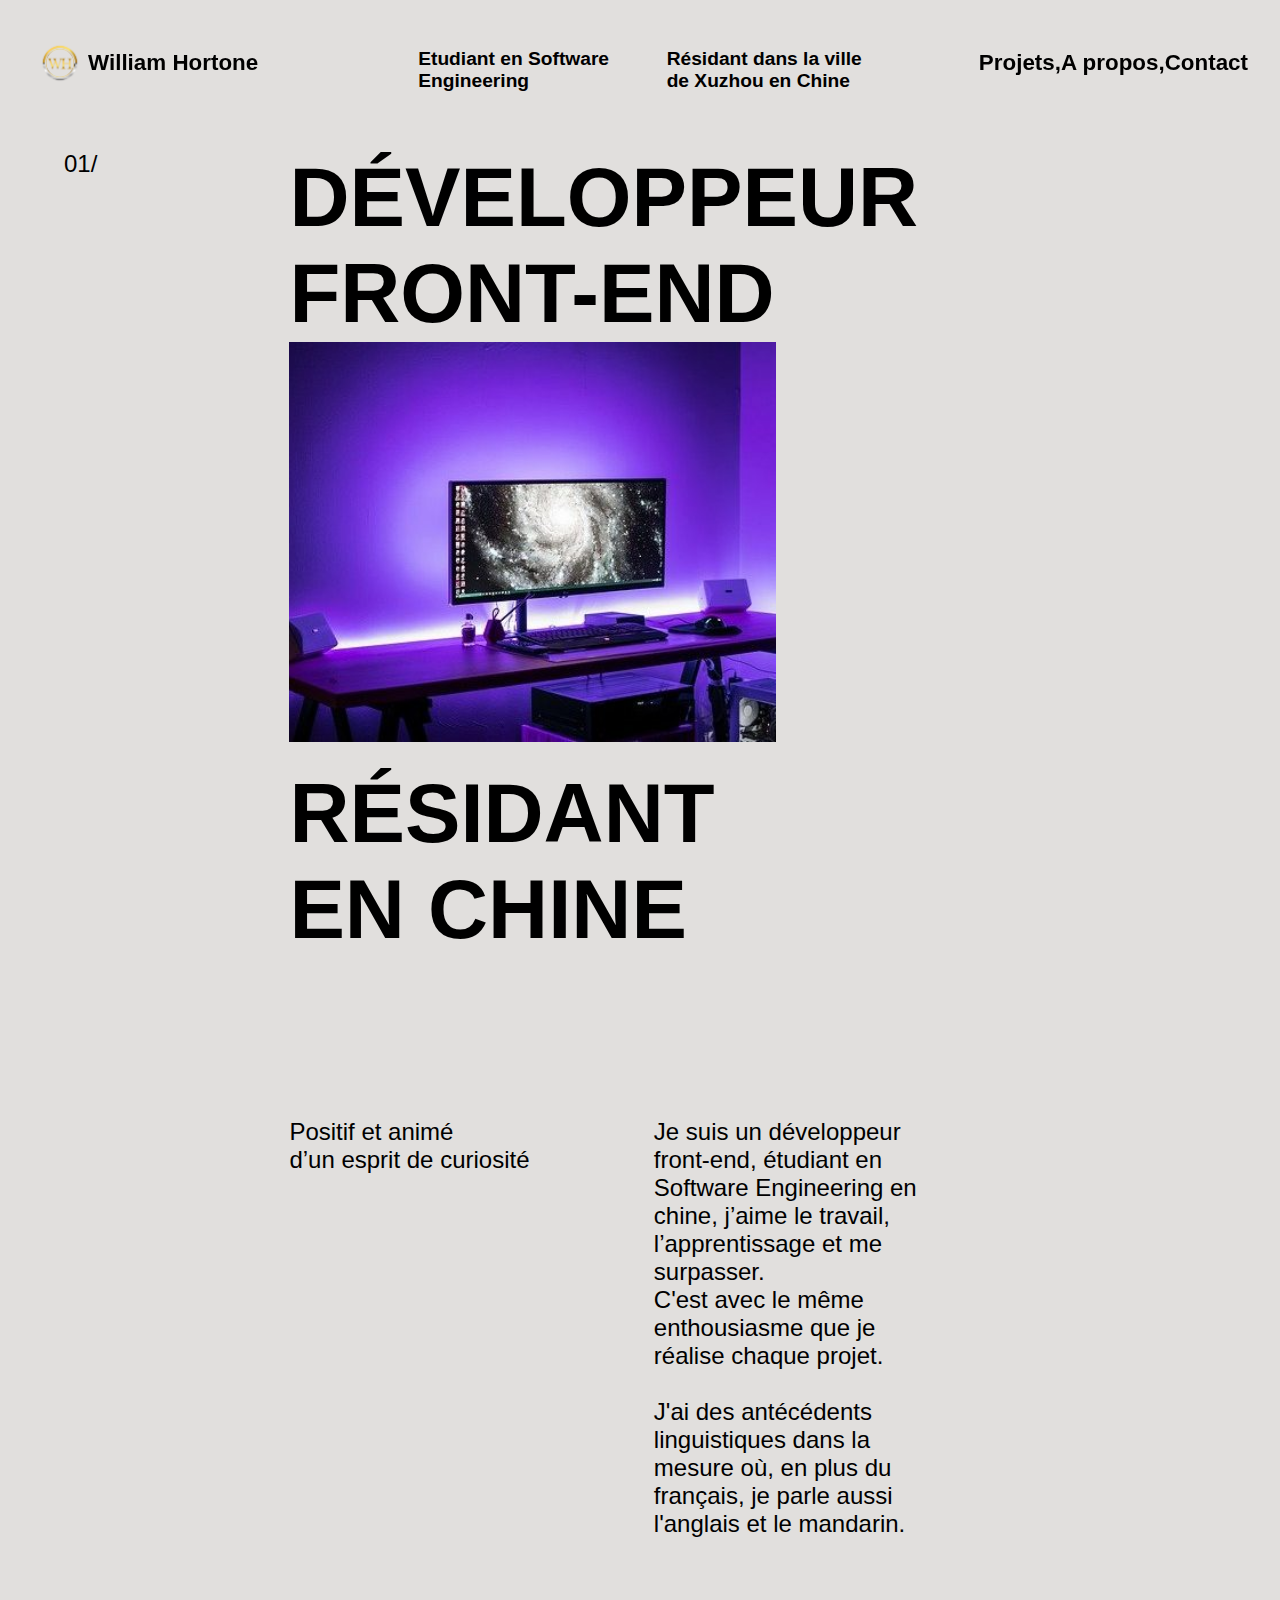
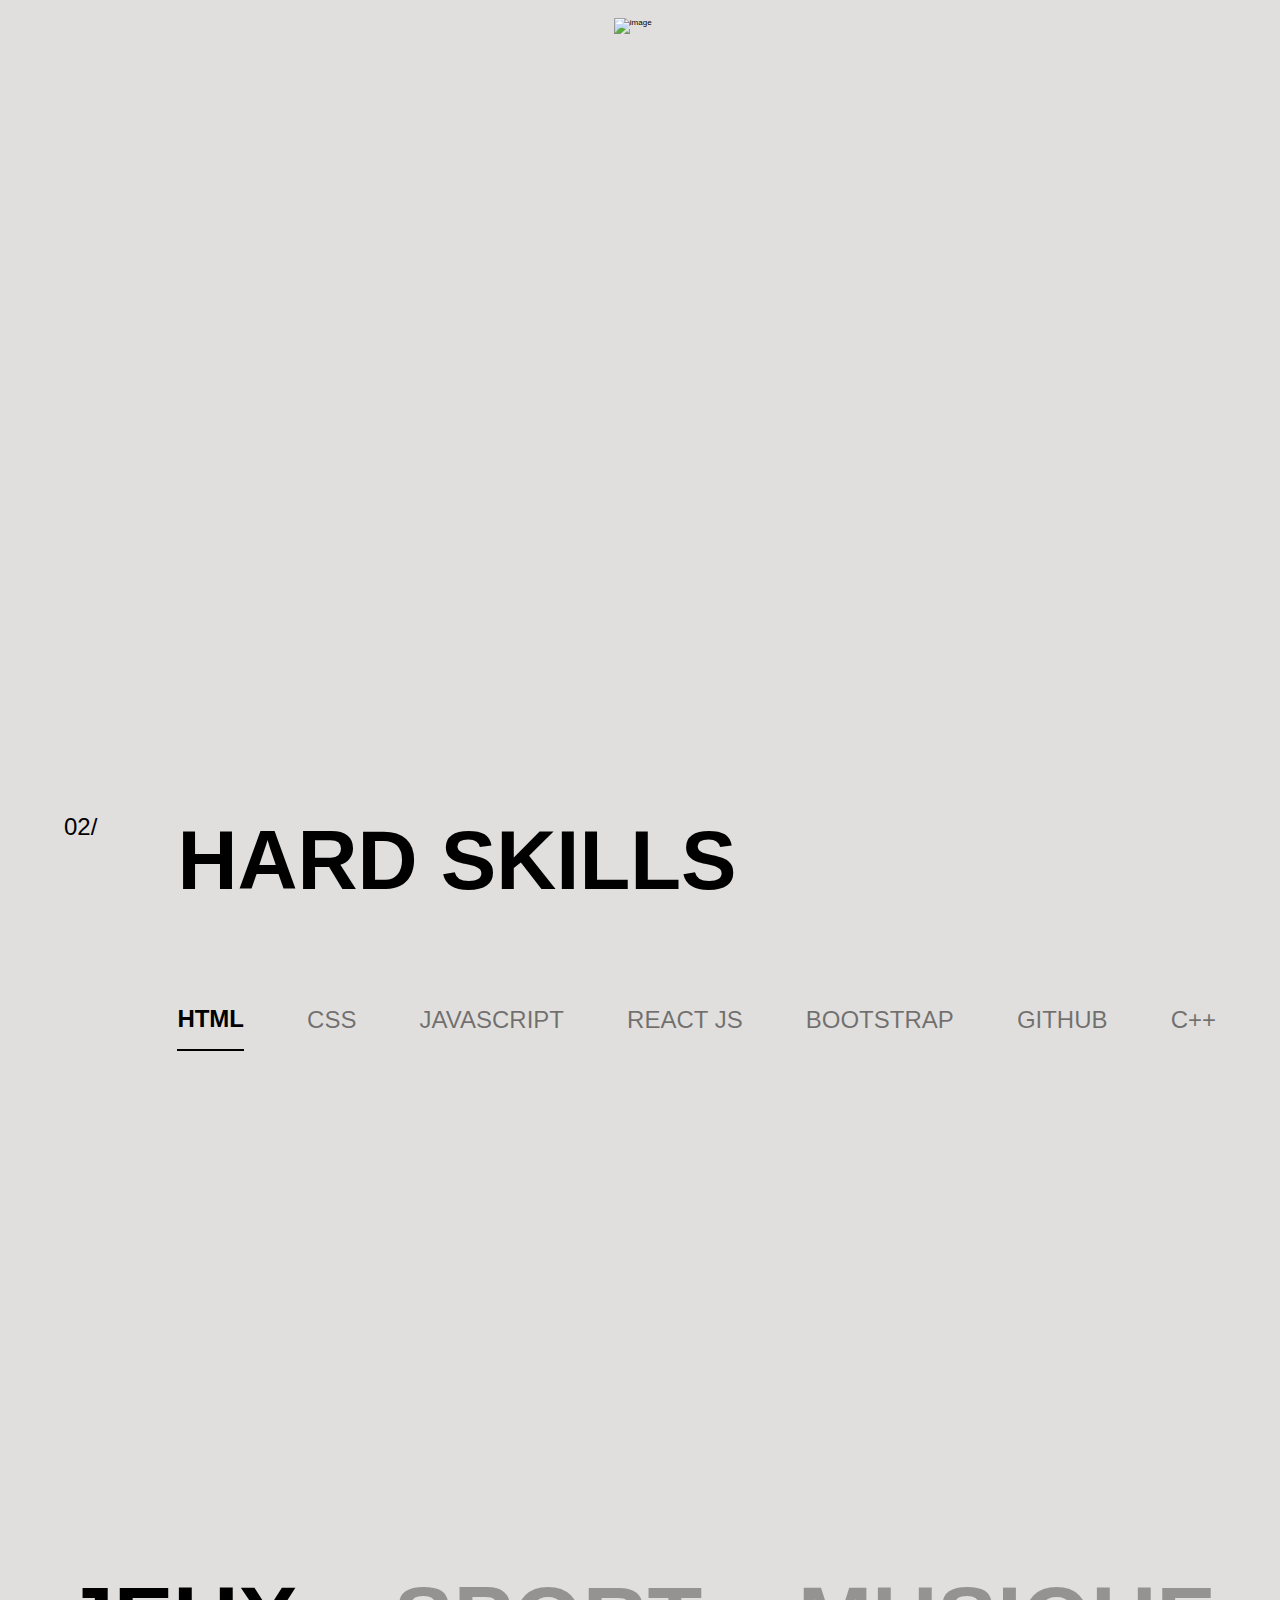
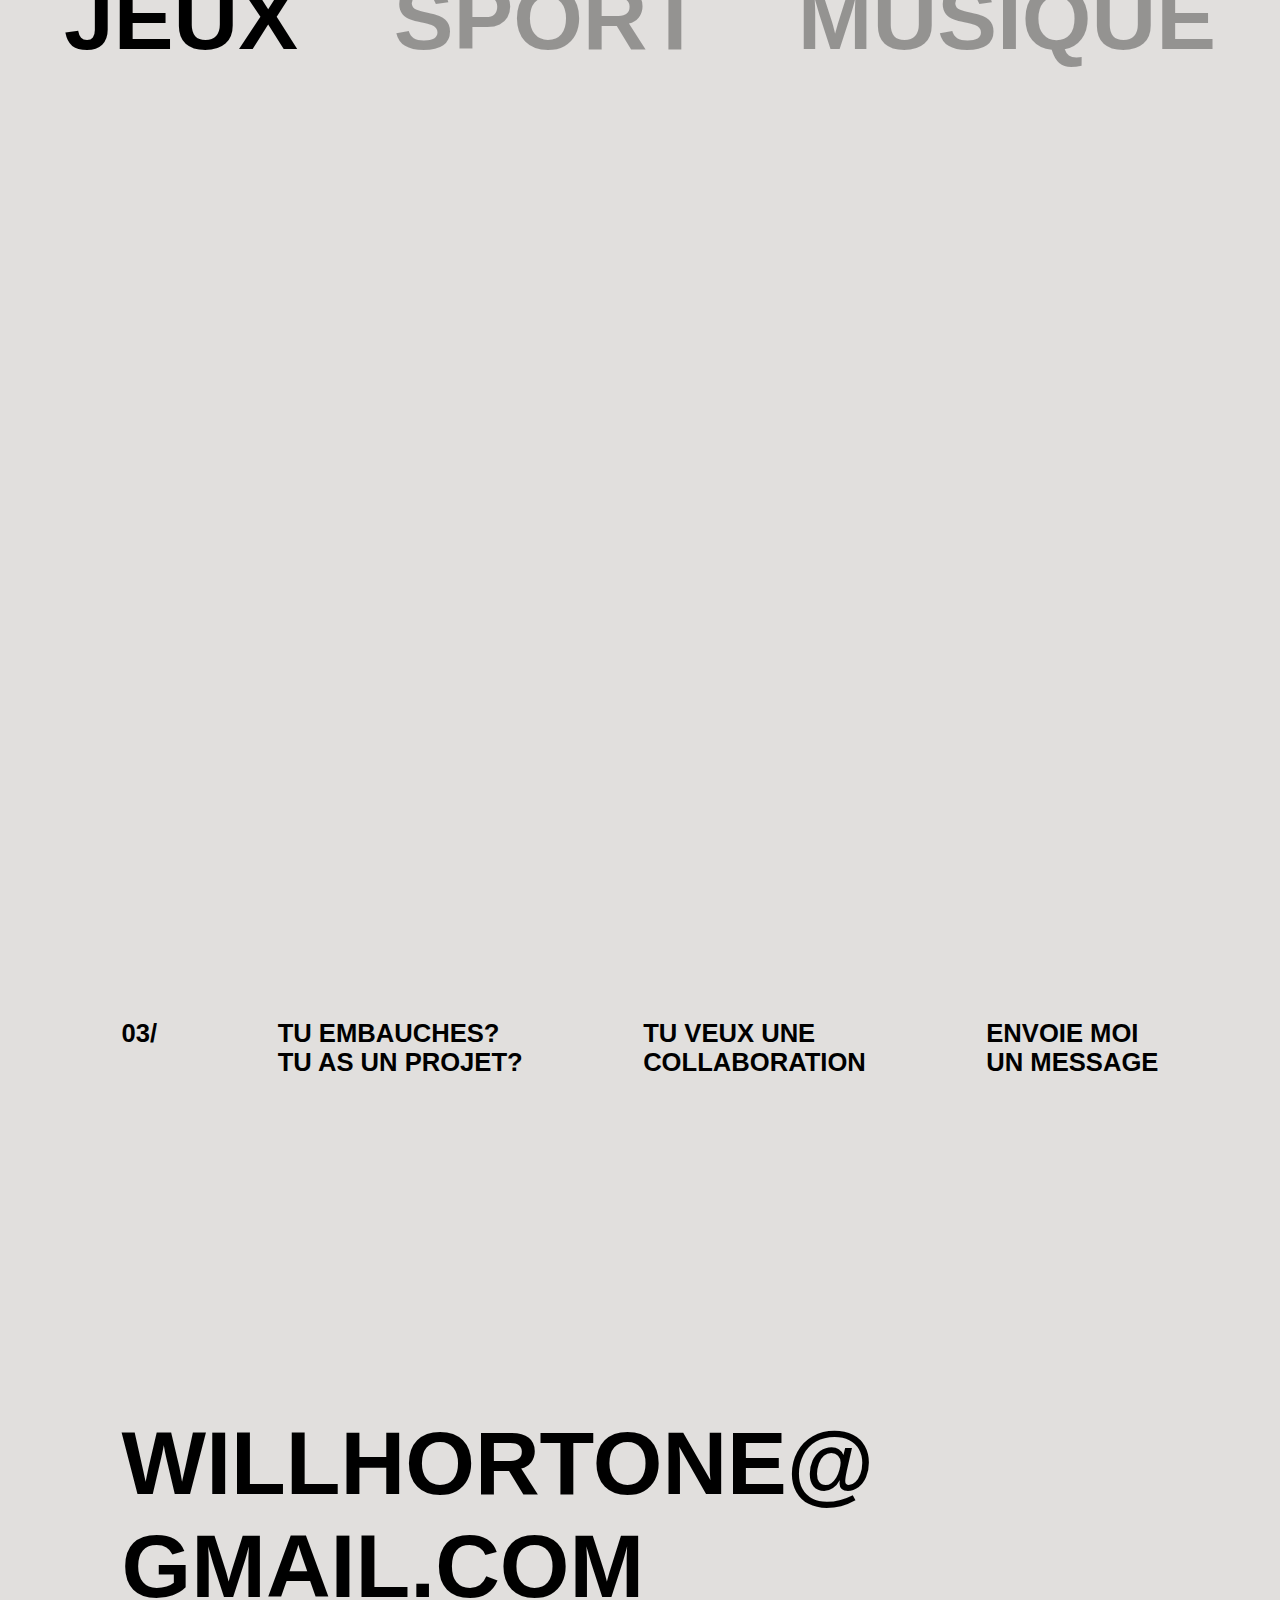
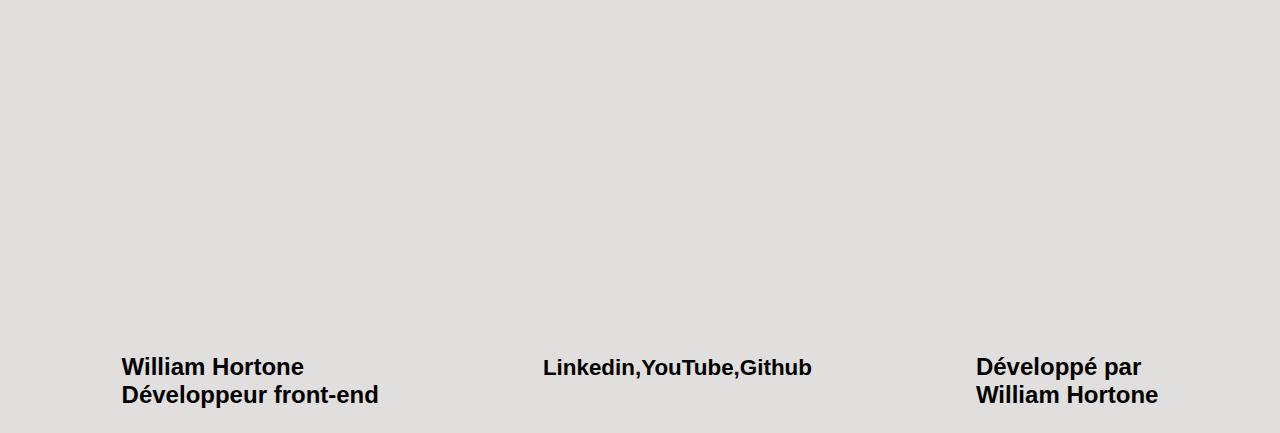
==== commit 18278ad9: "portfolio updated by changing titles" ====
--- a/about.html
+++ b/about.html
@@ -24,6 +24,7 @@
         </nav>
     </header>
 
+            <!-- Menu for small screen -->
     <section class="navbar_open-container">
         <div class="open_navbar_header">
             <div class="logo_box">
@@ -45,6 +46,7 @@
         </div>
     </section>
 
+            <!-- Cursors  -->
     <div class="cursor"><p>Voir </p><p>plus</p></div>
     <div class="cursor2"><p>Voir </p><p>plus</p></div>
     <div class="cursor3"><p>Click</p><p>Pour Copier</p></div>
@@ -58,7 +60,7 @@
             <div class="about_me_container ">
                 <span>01/</span>
                 <div class="about_me_description_box">
-                    <h2> Développeur <br> Front-end jr</h2>
+                    <h2> Développeur <br> Front-end </h2>
                     <div class="about_me_description_image_box">
                         <img  src="./css/images/img1.jpg" alt="developer setup">
                     </div>
@@ -69,11 +71,9 @@
                     <div class="about_me_description_text_box">
                         <p class="about_me_text_title">Positif et animé <br> d’un esprit de curiosité</p>
                         <div class="about_text_and_image_box" >
-                            <P>Je suis un développeur front-end junior . Etudiant en Software Engineering en chine, j’aime le travail, l’apprentissage et me surpasser.
-                             <br>  
-                            Depuis le début de ma formation, mon objectif est de ne pas avoir un niveau junior au sortir de celle-ci. <br> <br> 
-                    
-                            J'ai des antécédents linguistiques dans la mesure où, en plus du français, je parle aussi l'anglais et le mandarin. 
+                            <P>Je suis un développeur front-end, étudiant en Software Engineering en chine, j’aime le travail, l’apprentissage et me surpasser.
+                                <br> C'est avec le même enthousiasme que je réalise chaque projet. <br> <br>
+                                J'ai des antécédents linguistiques dans la mesure où, en plus du français, je parle aussi l'anglais et le mandarin. 
                             </P>
                             <div class="about_me_second_image">
                                 <img class="thumbnail" src="./css/images/my image 4-2.jpg" alt="image">
@@ -93,44 +93,44 @@
                         <div class="skill_box active" data-skill="1">HTML</div>
                         <div class="skill_box" data-skill="2">CSS</div>
                         <div class="skill_box" data-skill="3">JAVASCRIPT</div>
+                        <div class="skill_box" data-skill="5">REACT JS</div>
                         <div class="skill_box" data-skill="4">BOOTSTRAP</div>
-                        <div class="skill_box" data-skill="5">VUE JS</div>
                         <div class="skill_box" data-skill="6">GITHUB</div>
-                        <div class="skill_box"
-                         data-skill="7">C++</div>
+                        <div class="skill_box" data-skill="7">C++</div>
                     </div>
 
                     <div class="skills_text_box">
                         <div class="skill_text text_active" data-skill="1">
                             <h4>HTML5</h4>
-                            <P>  La base de tout projet web. Je comprends son fonctionnement. Je l’utilise afin de Créer et de représenter le contenu d’une page web et sa structure. </P>
+                            <P>  La base de tout projet web. Je comprends son fonctionnement et  je l’utilise afin de créer et de représenter le contenu d’une page web et sa structure. </P>
                         </div>
                         <div class="skill_text" data-skill="2">
                             <h4>CSS3</h4>
-                            <P>J’ai des bases solides en css, je peux facilement styliser un document HTML.
-                            Je connais plusieurs concepts tels que : flex box, cssgrid, les animations, les media queries, le responsive disgn, ..
+                            <P>J’ai des bases solides en css, je peux facilement styliser un document HTML. Par ailleurs,
+                            je connais plusieurs concepts tels que : flex box, css grid, les animations,  le responsive disgn ...
                             </P>
                         </div>
                         <div class="skill_text" data-skill="3">
                             <h4>JAVASCRIPT</h4>
-                            <P> Au cœur des langages utilisés par les développeurs web, afin d’avoir des sites interactifs. J’ai su comprendre son fonctionnement et plusieurs notions.</P>
+                            <P> Au cœur des langages utilisés par les développeurs web afin d’avoir des sites interactifs. J’ai su comprendre son fonctionnement et masteriser plusieurs notions.</P>
                         </div>
                         <div class="skill_text" data-skill="4">
                             <h4>BOOTSTRAP</h4>
-                            <P>Après avoir acquis les bases en css, j’ai appris Bootstrap. Un framework css qui fait gagner du temps en évitant de devoir gérer les modelés de façon répétitive.  </P>
+                            <P>Après avoir acquis les bases solides en css, j’ai appris Bootstrap qui est par ailleurs un framework css qui fait gagner du temps en évitant de devoir gérer les modeles de façon répétitive.  </P>
                         </div>
                         <div class="skill_text" data-skill="5">
-                            <h4>VUE JS</h4>
-                            <P>Dans le but d’approfondir mes connaissances dans le développement front-end, de pouvoir créer des applications web dynamique et des interfaces d’utilisateur, j’ai appris vue js. Actuellement, je connais juste les bases.</P>
+                            <h4>REACT JS</h4>
+                            <P> Pour enrichir mes connaissances en développement front-end, j'ai appris React js. Qui me permet de créer un code simple et intuitif, d'accélérer mon processus de développement 
+                                mais aussi la rapidité des mes applications web.</P>
                         </div>
                         <div class="skill_text" data-skill="6">
                             <h4>GITHUB</h4>
-                            <P>Enfin de stocker et gérer mon code, mais aussi le but de partager mon travail en le rendant accessive à tous et de travailler en équipe, j’ai appris à me servir de git et github.</P>
+                            <P>Enfin stocker et gérer mon code, mais également dans le but de partager mon travail en le rendant accessible à tous et de travailler en équipe, j’ai appris à me servir de git et github.</P>
                         </div>
                         <div class="skill_text" data-skill="7">
                             <h4>C++</h4>
-                            <P>Étant l'un des langages de programmation les plus utilisés par les développeurs, surtout quand il s'agit d'applications, c'est le langage qui m'a permis d'assimiler les algorithmes.</P>
-                        </div>
+                            <p>Etant l'un des langages de programmation les plus utilisés par les développeurs, notamment en matière d'applications. C'est l'un des langages avec lequel j'ai débuté dans l'univers du code. 
+                               Cela m'a permis d'assimiler différents concepts et m'a facilité l'apprentissage de Javascript.</p>
                     </div>
                 </div>
             </div>
@@ -145,8 +145,8 @@
             <div class="hobbies_section_text_image_container">
                 <div class="hobbies_section_text_image_box second_text_active" data-hobbi="2">
                     <div class="hobbies-section_text_box">
-                        <p></p>
-                        <p class="hobbi_section_text">Le plus souvent, je joue à des jeux de sports comme FIFA et NEED FOR SPEED. Je joue également à des jeux de combat tels que PUBG ou encore des jeux de réflexion comme le scrabble et le jeu de dames.</p>
+                        <p>Jeux de sport et réflexion</p>
+                        <p class="hobbi_section_text">Le plus souvent, je joue à des jeux de sports comme FIFA et NEED FOR SPEED. Je joue également à des jeux de combat tels que PUBG ou encore des jeux de réflexion comme le scrabble.</p>
                         </div>
                     <div class="hobbi_section_image_box">
                         <div class="gif-box1"></div>
@@ -155,7 +155,7 @@
                 <div class="hobbies_section_text_image_box " data-hobbi="1" >
                     <div class="hobbies-section_text_box">
                         <p>Passionné de sport</p>
-                        <p class="hobbi_section_text">Comme la plupart des jeunes, j’aime le football. J'évolue également à un niveau amateur au sein de l'équipe locale de ma ville (Xuzhou Allstars). Je suis également un fan du FC Barcelone.</p>
+                        <p class="hobbi_section_text">Comme la plupart des jeunes, j’aime le football. J'évolue d'ailleurs à un niveau amateur au sein de l'équipe locale de ma ville (Xuzhou Allstars). Je suis également un fan du FC Barcelone.</p>
                     </div>          
                     <div class="hobbi_section_image_box">
                         <div class="gif-box2"></div>
@@ -164,7 +164,7 @@
                 <div class="hobbies_section_text_image_box" data-hobbi="3">
                     <div class="hobbies-section_text_box">
                         <p>Rap / Afrobeat</p>
-                        <p class="hobbi_section_text">J'adore la musique, pour moi, c'est une façon de s'évader et de se détendre. La plupart du temps, j'écoute du rap français (Ninho, Booba). Cependant, j'écoute aussi différents genres musicaux et différents artistes comme Ténor, Davido et Burnaboy.</p>
+                        <p class="hobbi_section_text">J'adore la musique, pour moi, c'est une façon de s'évader et de se détendre. La plupart du temps, j'écoute du rap français et du gospel. Cependant, j'écoute aussi différents genres musicaux et différents artistes comme Ténor, Davido et Burnaboy.</p>
                     </div>
                     <div class="hobbi_section_image_box">              
                          <div class="gif-box3"></div>
@@ -185,14 +185,13 @@
                 <h2  class=" email  email3_responsive ">will <br> hortone@ <br> gmail.com</h2>
             </div>
             <div class="footer_last_box">
-                <p>William Hortone <br> Développeur front-end  Jr </p>
+                <p>William Hortone <br> Développeur front-end  </p>
                 <ul class="footer_links">
                     <li class="social_media_link navbar_link"><a href="https://www.linkedin.com/in/william-abaga-a078b2219/" target="_blank" >Linkedin,</a></li>
-                    <li class="social_media_link navbar_link"><a href="https://twitter.com/paul_abaga?s=09" target="_blank">Twitter,</a></li>
+                    <li class="social_media_link navbar_link"><a href="https://www.youtube.com/channel/UCpaE56vrW6XO2G191zCrf2w?sub_confirmation=1" target="_blank">YouTube,</a></li>
                     <li class="social_media_link navbar_link"><a href="https://github.com/William-Hortone" target="_blank">Github</a></li>
                 </ul>
-                <p>Développé par <br>
-                William Hortone</p>
+                <p>Développé par <br>William Hortone</p>
             </div>
         </footer>
     </main>
--- a/css/style.css
+++ b/css/style.css
@@ -23,8 +23,8 @@
     list-style-type: none;
 }
 .cursor{
-    width: 13rem;
-    height: 13rem;
+    width: 15rem;
+    height: 15rem;
     flex-direction: column;
     align-items: center;
     justify-content: center;
@@ -41,8 +41,8 @@
     /* opacity: 0; */
 }
 .cursor2{
-    width: 13rem;
-    height: 13rem;
+    width: 15rem;
+    height: 15rem;
     flex-direction: column;
     align-items: center;
     justify-content: center;
@@ -96,8 +96,8 @@
 }
 
 .cursor3_hover, .cursor5_hover{
-    width: 13.5rem;
-    height: 13.5rem;
+    width: 15.5rem;
+    height: 15.5rem;
     background-color: #ffffff;
     z-index: 30;
     color: #fff;
@@ -107,14 +107,14 @@
 }
 
 .cursor3_down{
+    width: 17rem;
+    height: 17rem;
+    transition: all 1s ease;
+}
+
+.cursor_hover, .cursor5_hover{
     width: 15rem;
     height: 15rem;
-    transition: all 1s ease;
-}
-
-.cursor_hover, .cursor5_hover{
-    width: 12rem;
-    height: 12rem;
     background-color: #ffffff;
     z-index: 30;
     color: #fff;
@@ -124,8 +124,8 @@
 }
 
 .cursor_down{
-    width: 14rem;
-    height: 14rem;
+    width: 17rem;
+    height: 17rem;
     transition: all 1s ease;
 }
 .cursor p{
@@ -1339,7 +1339,7 @@
     scrollbar-width: none;
 }
 
-::-webkit-scrollbar{
+.project_horizontal_container::-webkit-scrollbar{
     display: none;
 }
 
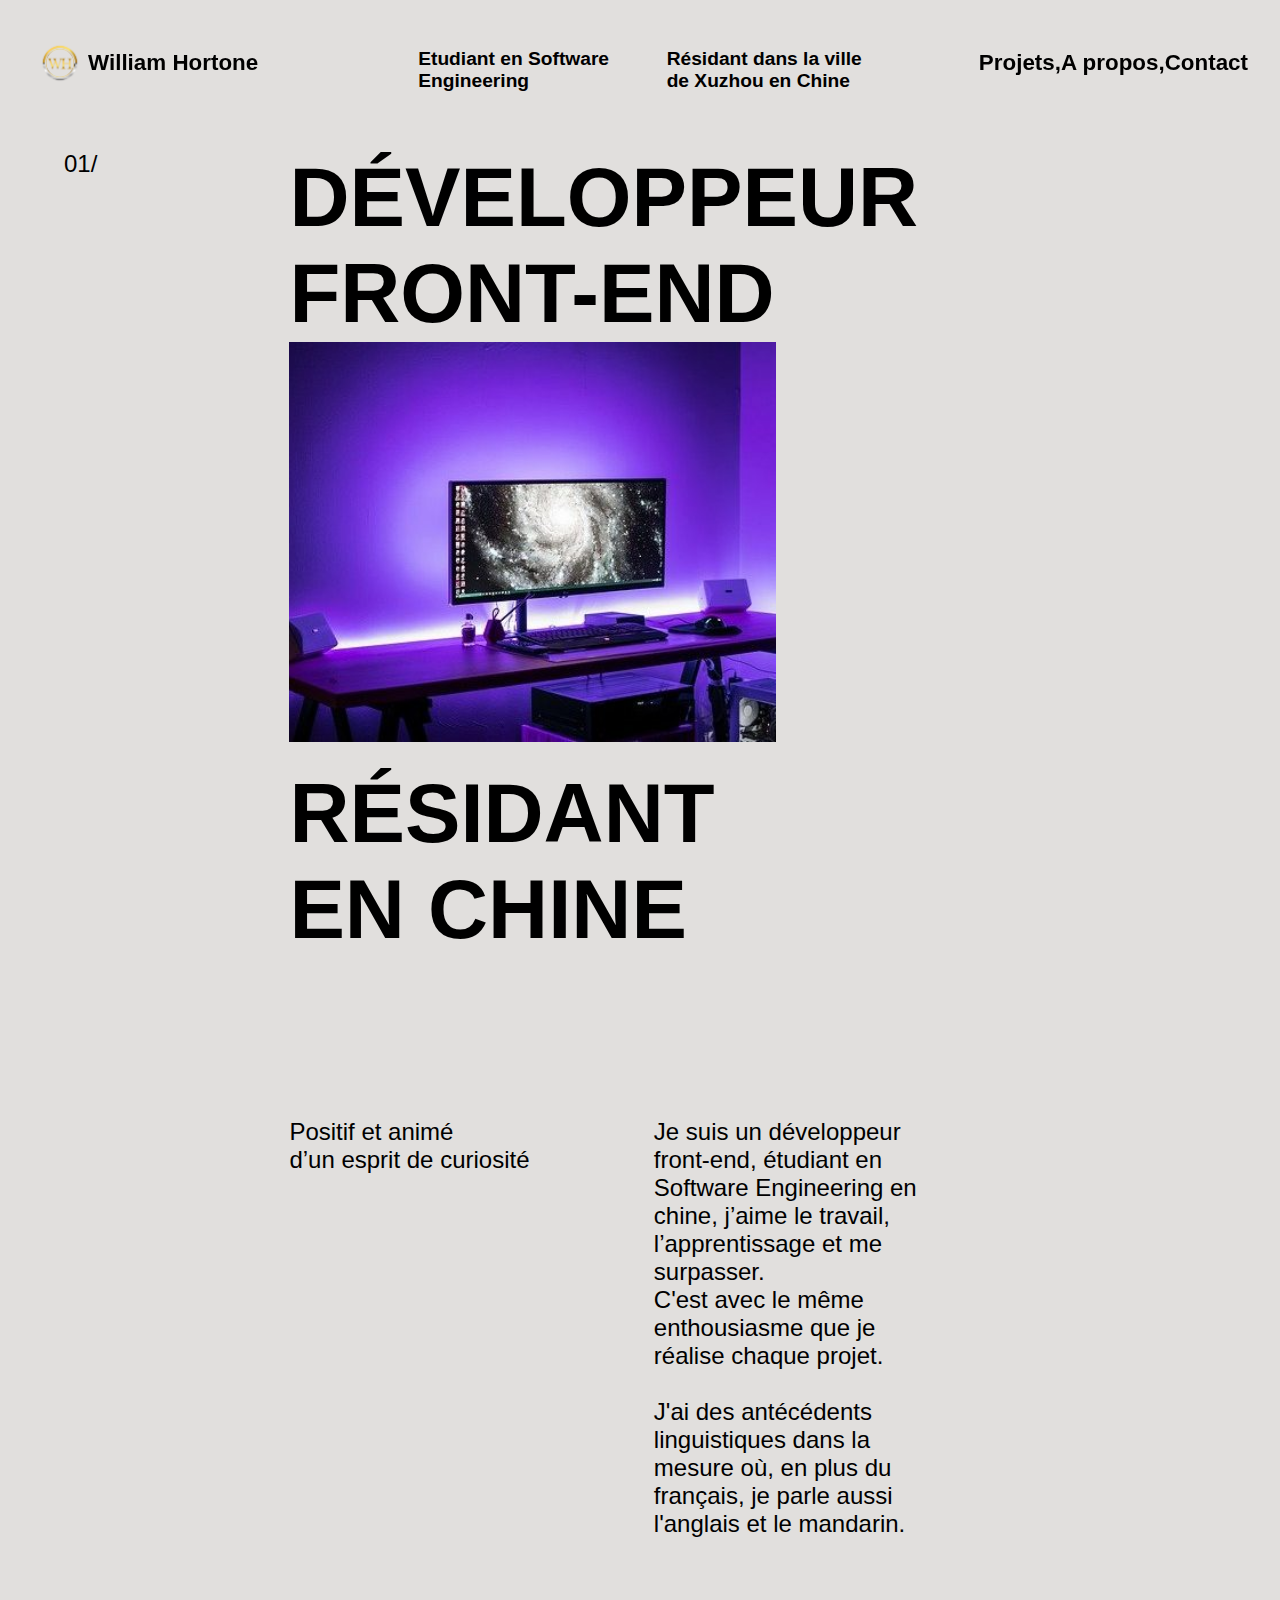
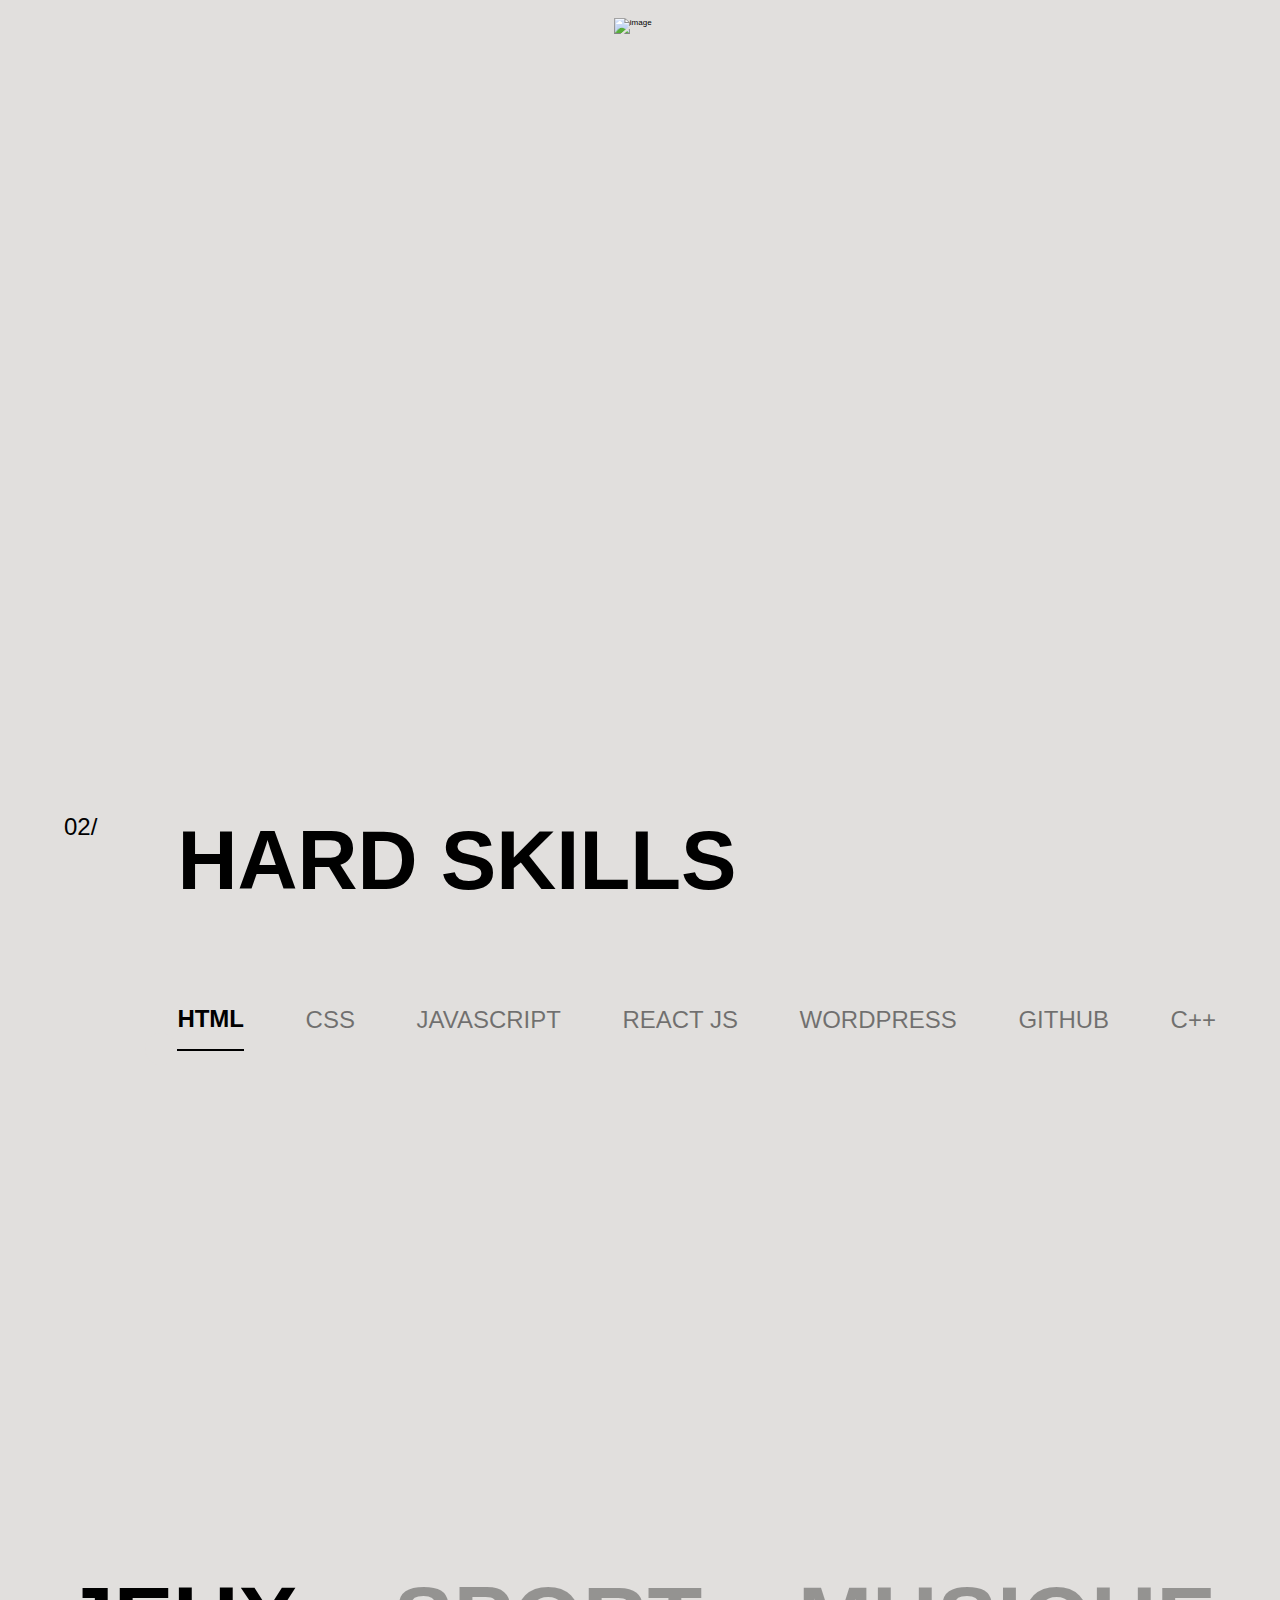
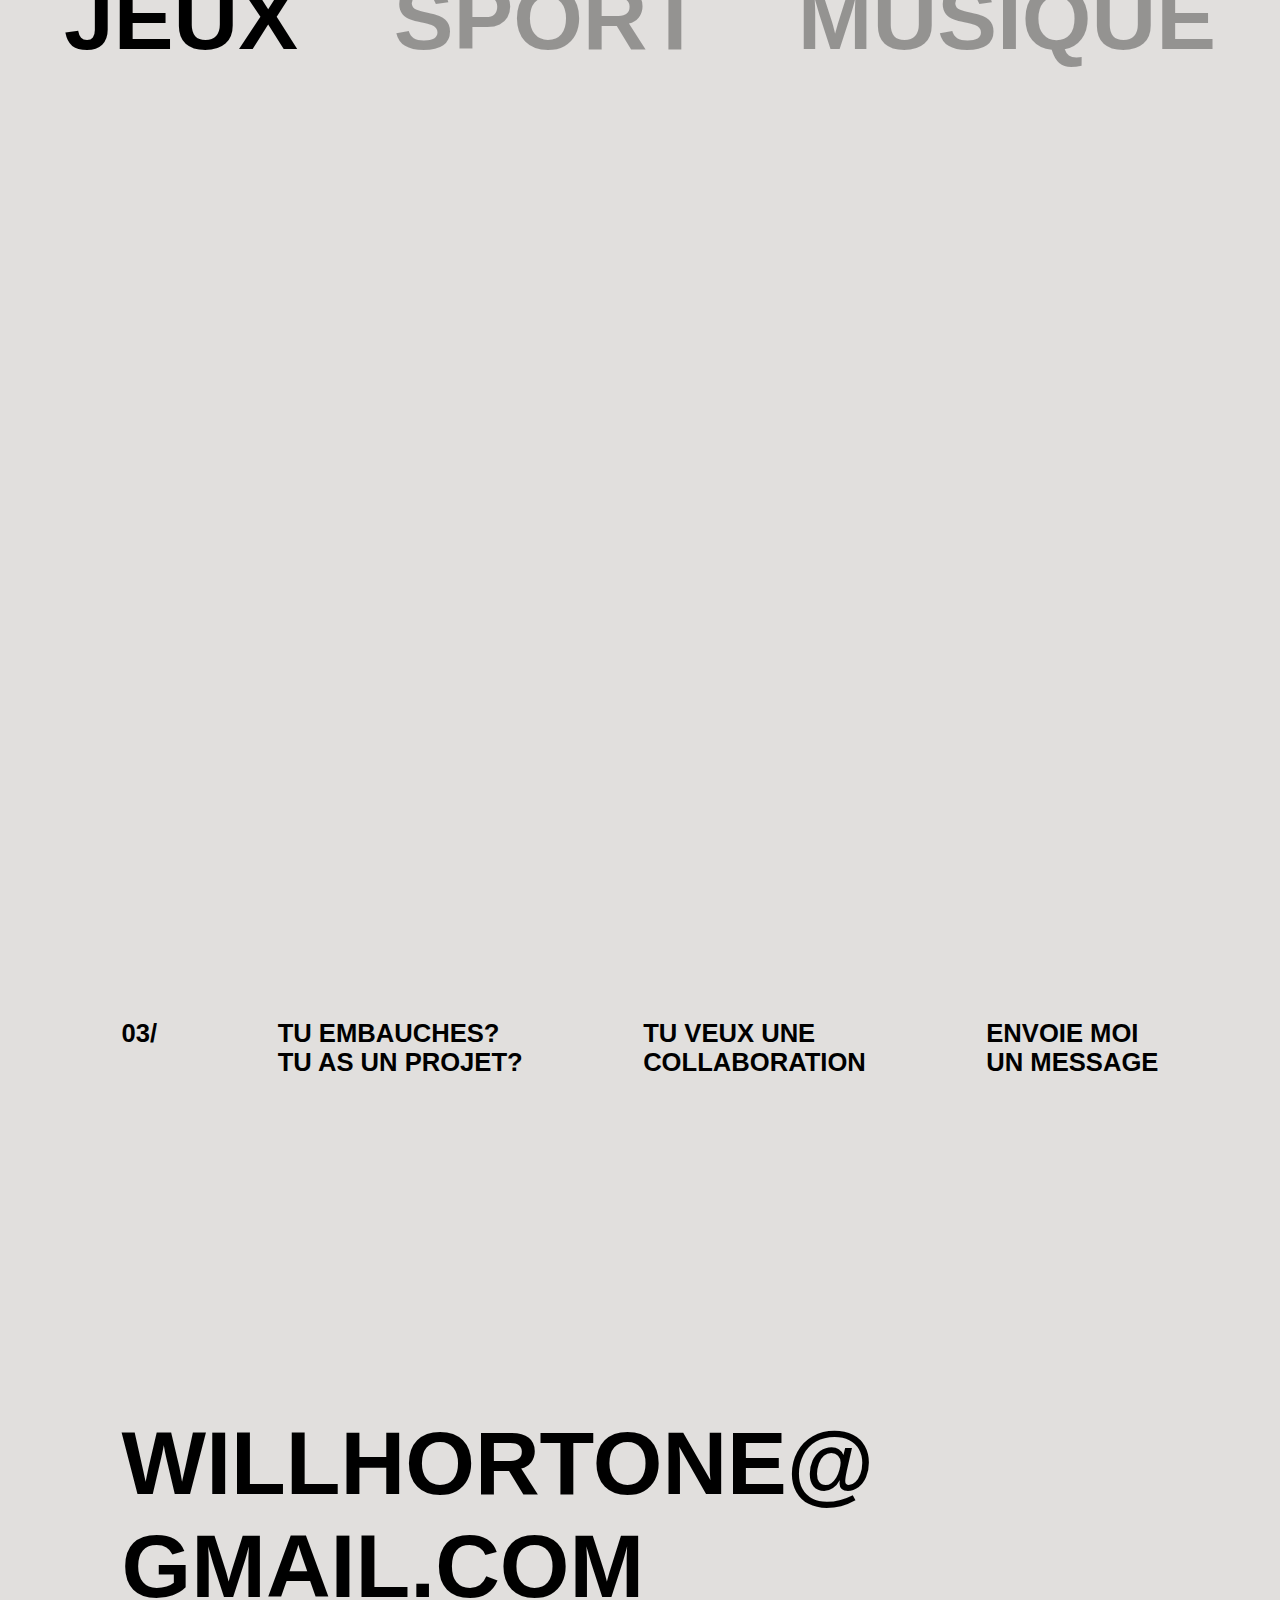
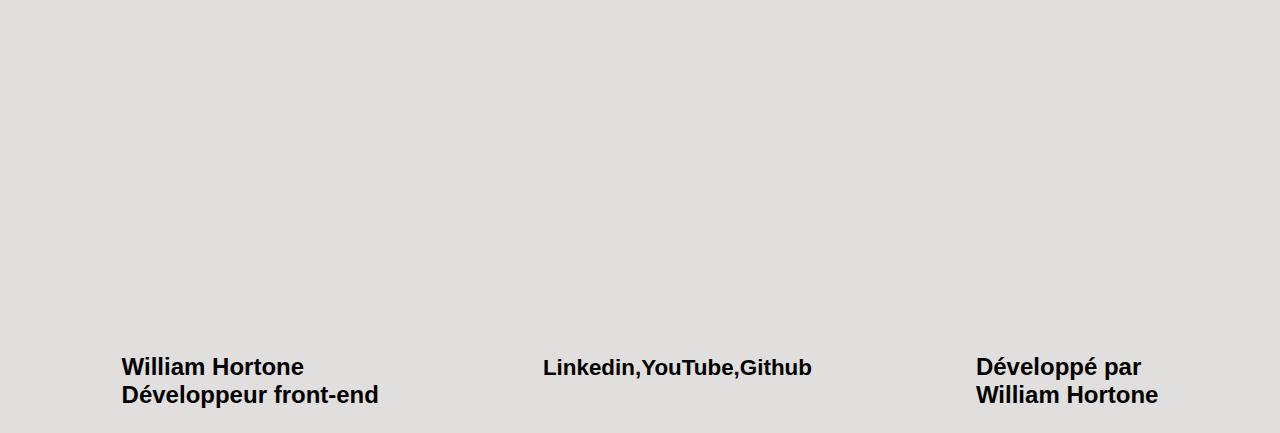
==== commit fbfe92be: "updating the description of yanga project" ====
--- a/about.html
+++ b/about.html
@@ -94,7 +94,7 @@
                         <div class="skill_box" data-skill="2">CSS</div>
                         <div class="skill_box" data-skill="3">JAVASCRIPT</div>
                         <div class="skill_box" data-skill="5">REACT JS</div>
-                        <div class="skill_box" data-skill="4">BOOTSTRAP</div>
+                        <div class="skill_box" data-skill="4">WORDPRESS</div>
                         <div class="skill_box" data-skill="6">GITHUB</div>
                         <div class="skill_box" data-skill="7">C++</div>
                     </div>
@@ -105,18 +105,19 @@
                             <P>  La base de tout projet web. Je comprends son fonctionnement et  je l’utilise afin de créer et de représenter le contenu d’une page web et sa structure. </P>
                         </div>
                         <div class="skill_text" data-skill="2">
-                            <h4>CSS3</h4>
+                            <h4>CSS3 & BOOTSTRAP</h4>
                             <P>J’ai des bases solides en css, je peux facilement styliser un document HTML. Par ailleurs,
-                            je connais plusieurs concepts tels que : flex box, css grid, les animations,  le responsive disgn ...
+                            je connais plusieurs concepts tels que : flex box, css grid, les animations,  le responsive disgn ... <br> <br>
+                            Après avoir acquis les bases solides en css, j’ai appris Bootstrap qui est par ailleurs un framework css qui fait gagner du temps en évitant de devoir gérer les modeles de façon répétitive.
                             </P>
                         </div>
                         <div class="skill_text" data-skill="3">
                             <h4>JAVASCRIPT</h4>
-                            <P> Au cœur des langages utilisés par les développeurs web afin d’avoir des sites interactifs. J’ai su comprendre son fonctionnement et masteriser plusieurs notions.</P>
+                            <P>Au cœur des langages utilisés par les développeurs web afin d’avoir des sites interactifs. J’ai su comprendre son fonctionnement et masteriser plusieurs notions. </P>
                         </div>
                         <div class="skill_text" data-skill="4">
-                            <h4>BOOTSTRAP</h4>
-                            <P>Après avoir acquis les bases solides en css, j’ai appris Bootstrap qui est par ailleurs un framework css qui fait gagner du temps en évitant de devoir gérer les modeles de façon répétitive.  </P>
+                            <h4>WORDPRESS</h4>
+                            <P>J'ai acquis des connaissances me permettant des créer de site web avec WordPress qui est un système de gestion de contenu Open Source qui facilite la création et la gestion d’un site web.  </P>
                         </div>
                         <div class="skill_text" data-skill="5">
                             <h4>REACT JS</h4>
--- a/css/style.css
+++ b/css/style.css
@@ -1,3 +1,4 @@
+/* @import url('https://fonts.googleapis.com/css2?family=Abril+Fatface&family=Aclonica&family=Akshar:wght@300;400;500;600;700&family=Allerta+Stencil&family=Cinzel+Decorative:wght@400;700;900&family=Cormorant+SC&family=Dancing+Script&family=EB+Garamond:ital,wght@1,400;1,500&family=Hind:wght@300&family=Lora:ital,wght@0,500;1,400;1,500;1,600;1,700&family=Neonderthaw&family=Old+Standard+TT:ital,wght@0,700;1,400&family=Playfair+Display:ital,wght@0,500;1,400;1,500&family=Sora:wght@300;500;700&family=Source+Serif+Pro:ital,wght@0,200;0,600;1,900&family=Ultra&display=swap'); */
 *{
     margin: 0;
     padding: 0;
@@ -12,9 +13,8 @@
     overflow-x: hidden;
 }
 :root{
-    font-size: 8px;
-}
-@import url('https://fonts.googleapis.com/css2?family=Abril+Fatface&family=Aclonica&family=Akshar:wght@300;400;500;600;700&family=Allerta+Stencil&family=Cinzel+Decorative:wght@400;700;900&family=Cormorant+SC&family=Dancing+Script&family=EB+Garamond:ital,wght@1,400;1,500&family=Hind:wght@300&family=Lora:ital,wght@0,500;1,400;1,500;1,600;1,700&family=Neonderthaw&family=Old+Standard+TT:ital,wght@0,700;1,400&family=Playfair+Display:ital,wght@0,500;1,400;1,500&family=Sora:wght@300;500;700&family=Source+Serif+Pro:ital,wght@0,200;0,600;1,900&family=Ultra&display=swap');
+    font-size: 7.5px;
+}
 
 a{
     text-decoration: none;
@@ -38,7 +38,7 @@
     transition-property: background, transform;
     transform-origin:100% 100% ;
     display: none;
-    /* opacity: 0; */
+   
 }
 .cursor2{
     width: 15rem;
@@ -173,7 +173,7 @@
     height: 100%;
 }
 .logo_name a{
-    /* font-size: 1.8vw; */
+    
     font-size: 2.8rem;
     font-weight: bold;
     color: #000;
@@ -540,7 +540,7 @@
 }
 .project_box{
     width: 100%;
-    height: 110vh;
+    height: 80vh;
     display: flex;
     margin-bottom: 10rem;
 }
@@ -555,7 +555,7 @@
 .project_title1{
     display: inline;
     position: relative;
-    font-size: 7.5vw;
+    font-size: 5.5vw;
     color: #000;
     font-family: 'Aclonica', sans-serif;
     text-transform: uppercase;
@@ -564,7 +564,7 @@
 .project_title2{
     display: inline;
     position: relative;
-    font-size: 7.5vw;
+    font-size: 5.5vw;
     color: #000;
     font-family: 'Aclonica', sans-serif;
     text-transform: uppercase;
@@ -597,7 +597,7 @@
 }
 .project_box_image{
     width: 48%;
-    height: 110vh;
+    height: 80vh;
     margin-left: 12%;
     background-color: rgb(9, 51, 37);
     position: relative;
@@ -628,7 +628,7 @@
 }
 .project_box_image img{
    width: 100%;
-   height: 110vh;
+   height: 80vh;
    object-fit: cover;
 }
 .project1{
@@ -1357,7 +1357,7 @@
     font-size: 4rem;
     color: #ffffff;
     background-size: cover;
-    background-position:center center ;
+    /* background-position:center center ; */
 }
 
 .box1{
@@ -1405,18 +1405,18 @@
 /* ------images of linkedin clone project---- */
 
 .box2_3{
-    background-image: url('./images/eden1_cr.png');
+    background-image: url('./images/1.png');
 }
 .box3_3{ 
     margin-inline: 4vw;
-    background-image: url('./images/eden2.png');
+    background-image: url('./images/yanga.png');
 }
 .box4_3{
     margin-right: 4vw;
-    background-image: url('./images/eden3.png');
+    background-image: url('./images/yanga2.png');
 }
 .box5_3{
-    background-image: url('./images/eden4.png');
+    background-image: url('./images/yanga.png');
 }
 
 .responsive_container_images{
@@ -1451,17 +1451,17 @@
 
 /* ----responsive images for eden fashion project---- */
 .img1_3{
-    background-image: url('./images/eden1_cr.png');
+    background-image: url('./images/1.png');
 }
 .img2_3{
-    background-image: url('./images/eden2.png');
+    background-image: url('./images/yanga.png');
 }
 .img3_3{
-    background-image: url('./images/eden3.png');
+    background-image: url('./images/yanga2.png');
 }
 
 .img4_3{
-    background-image: url('./images/eden4.png');
+    background-image: url('./images/yanga.png');
 }
 
 
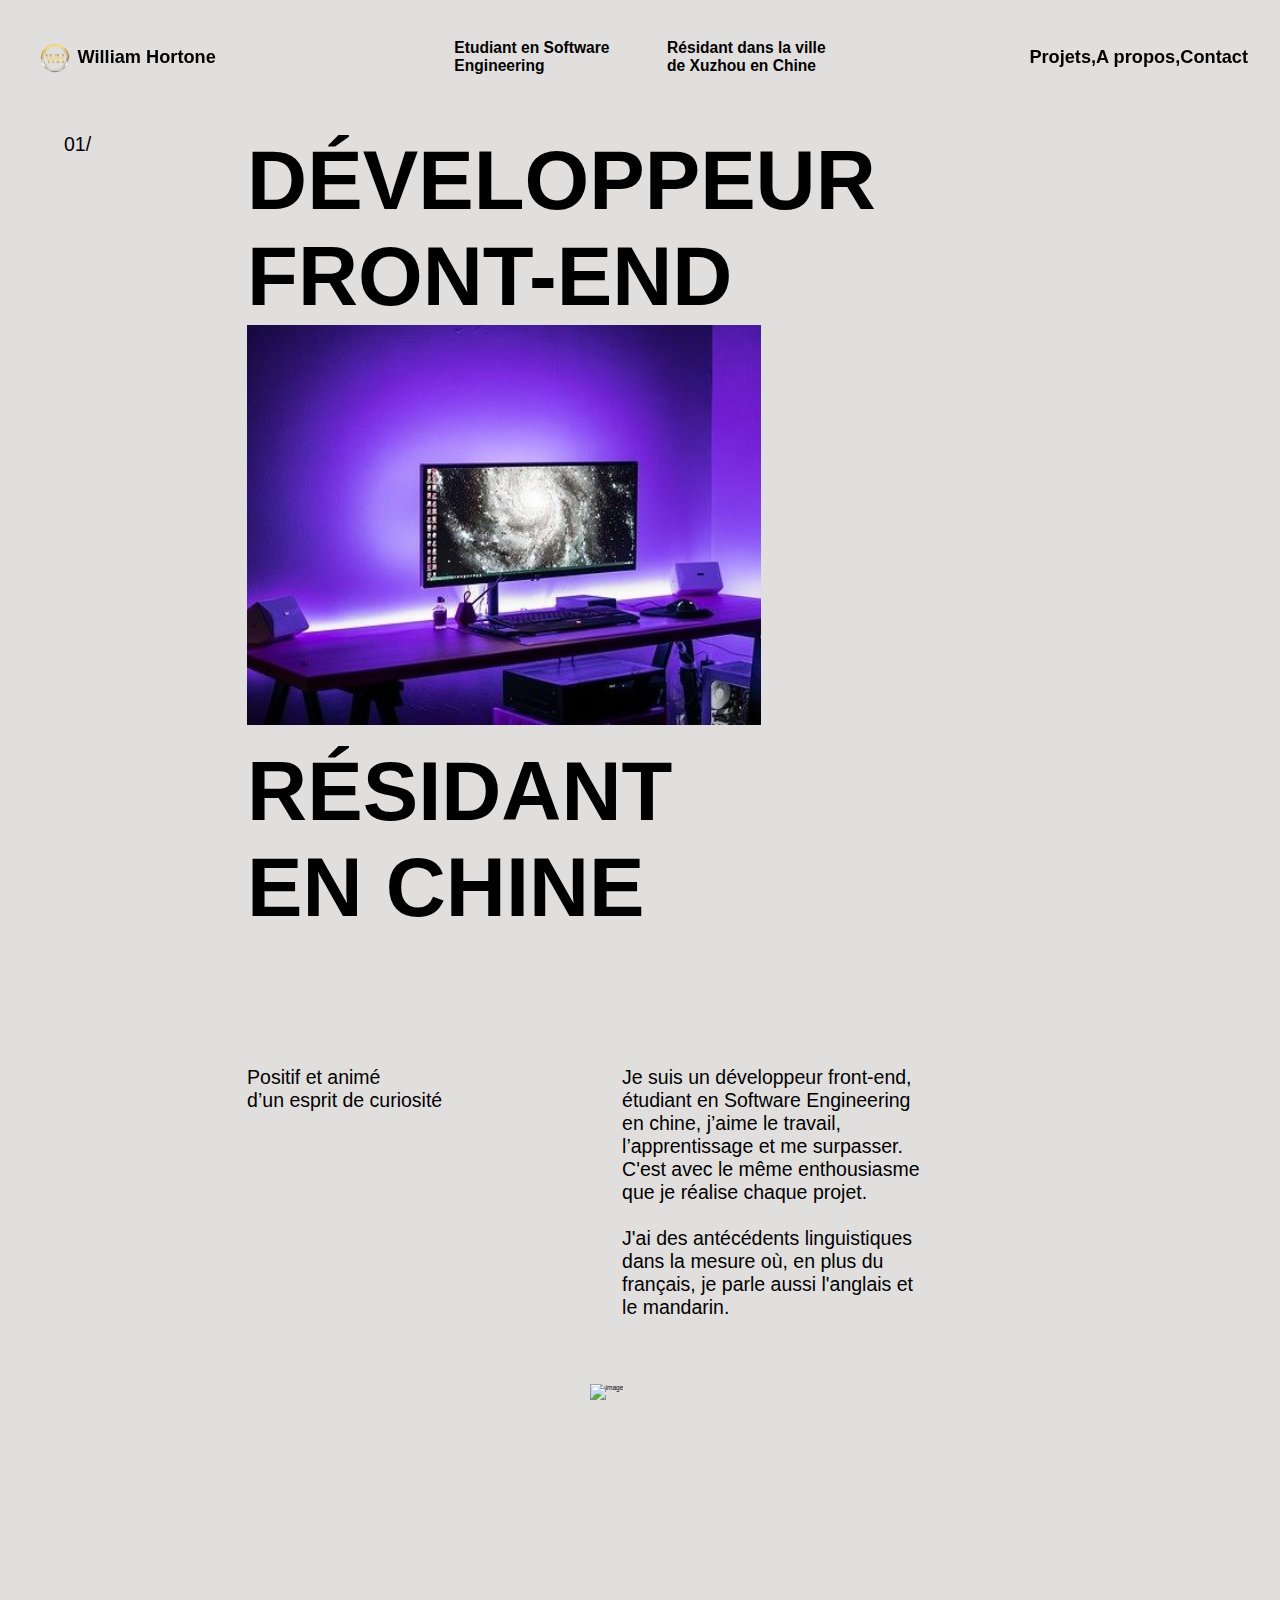
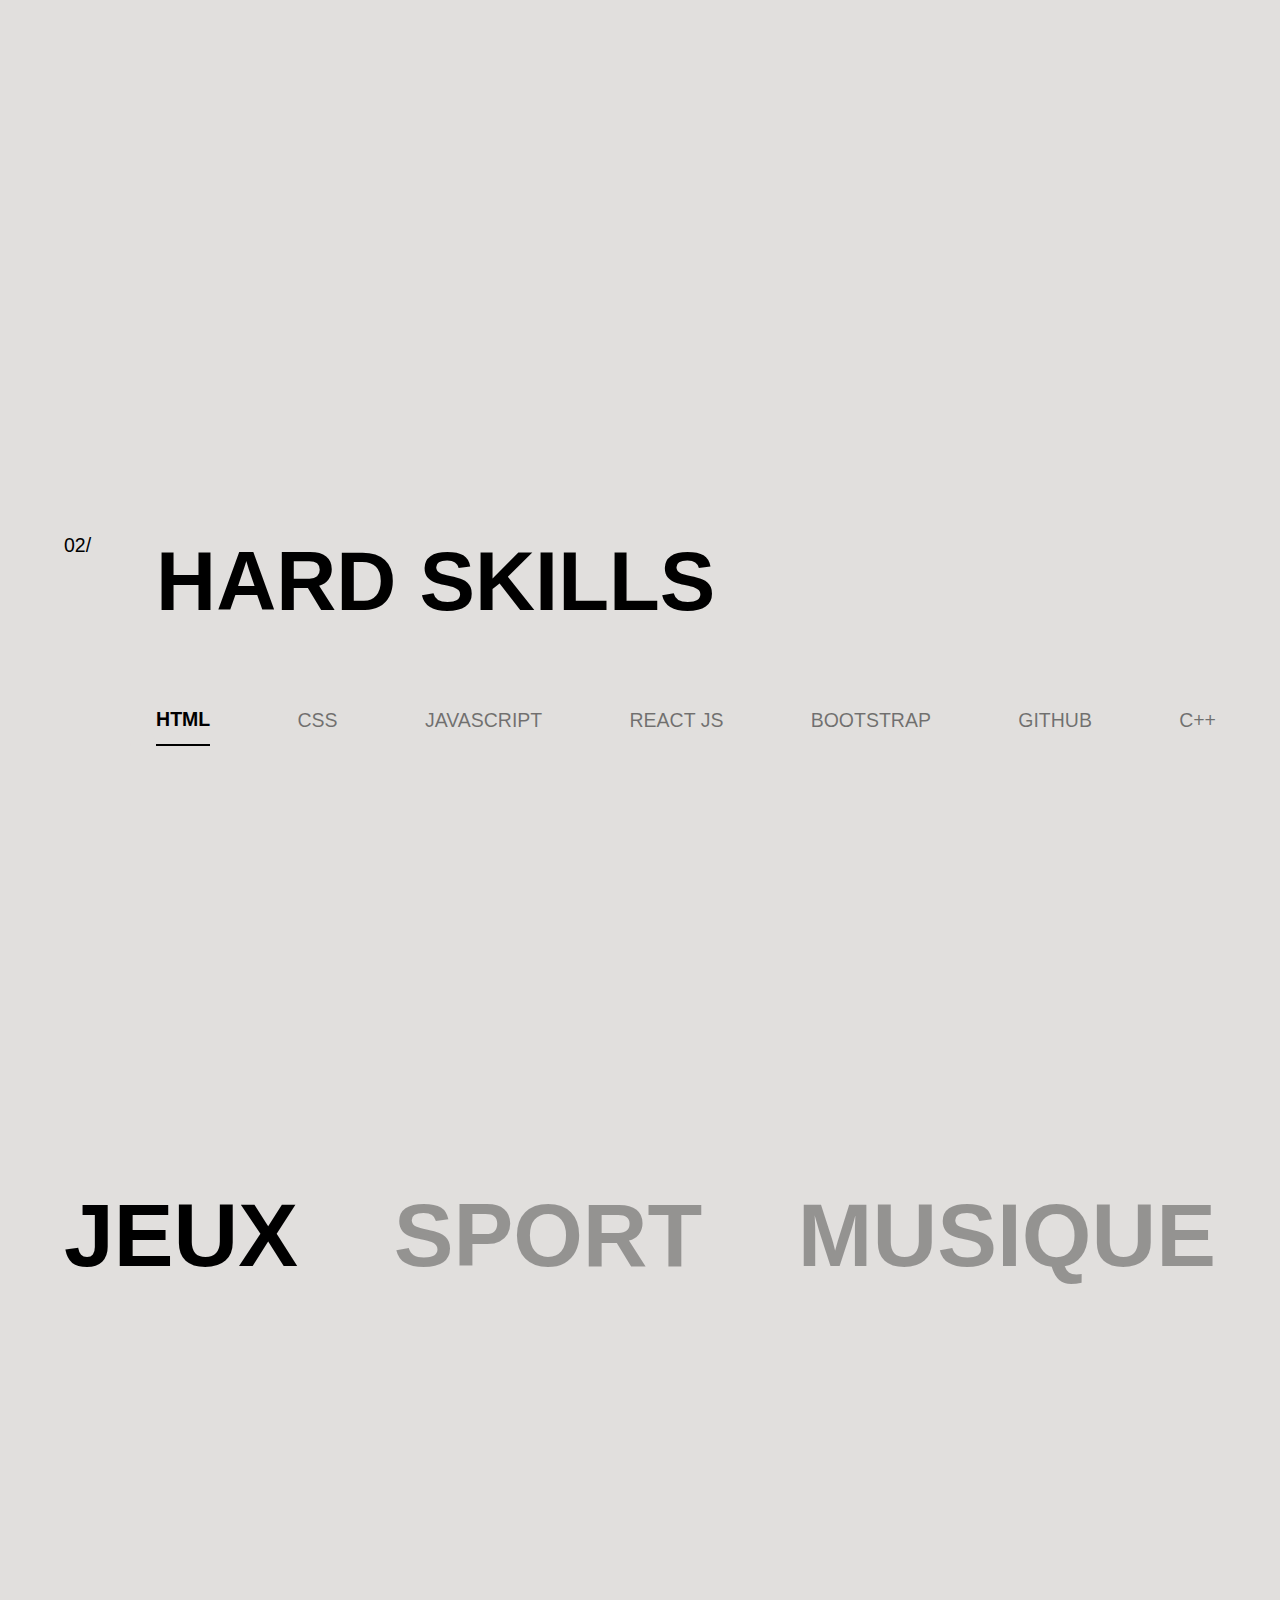
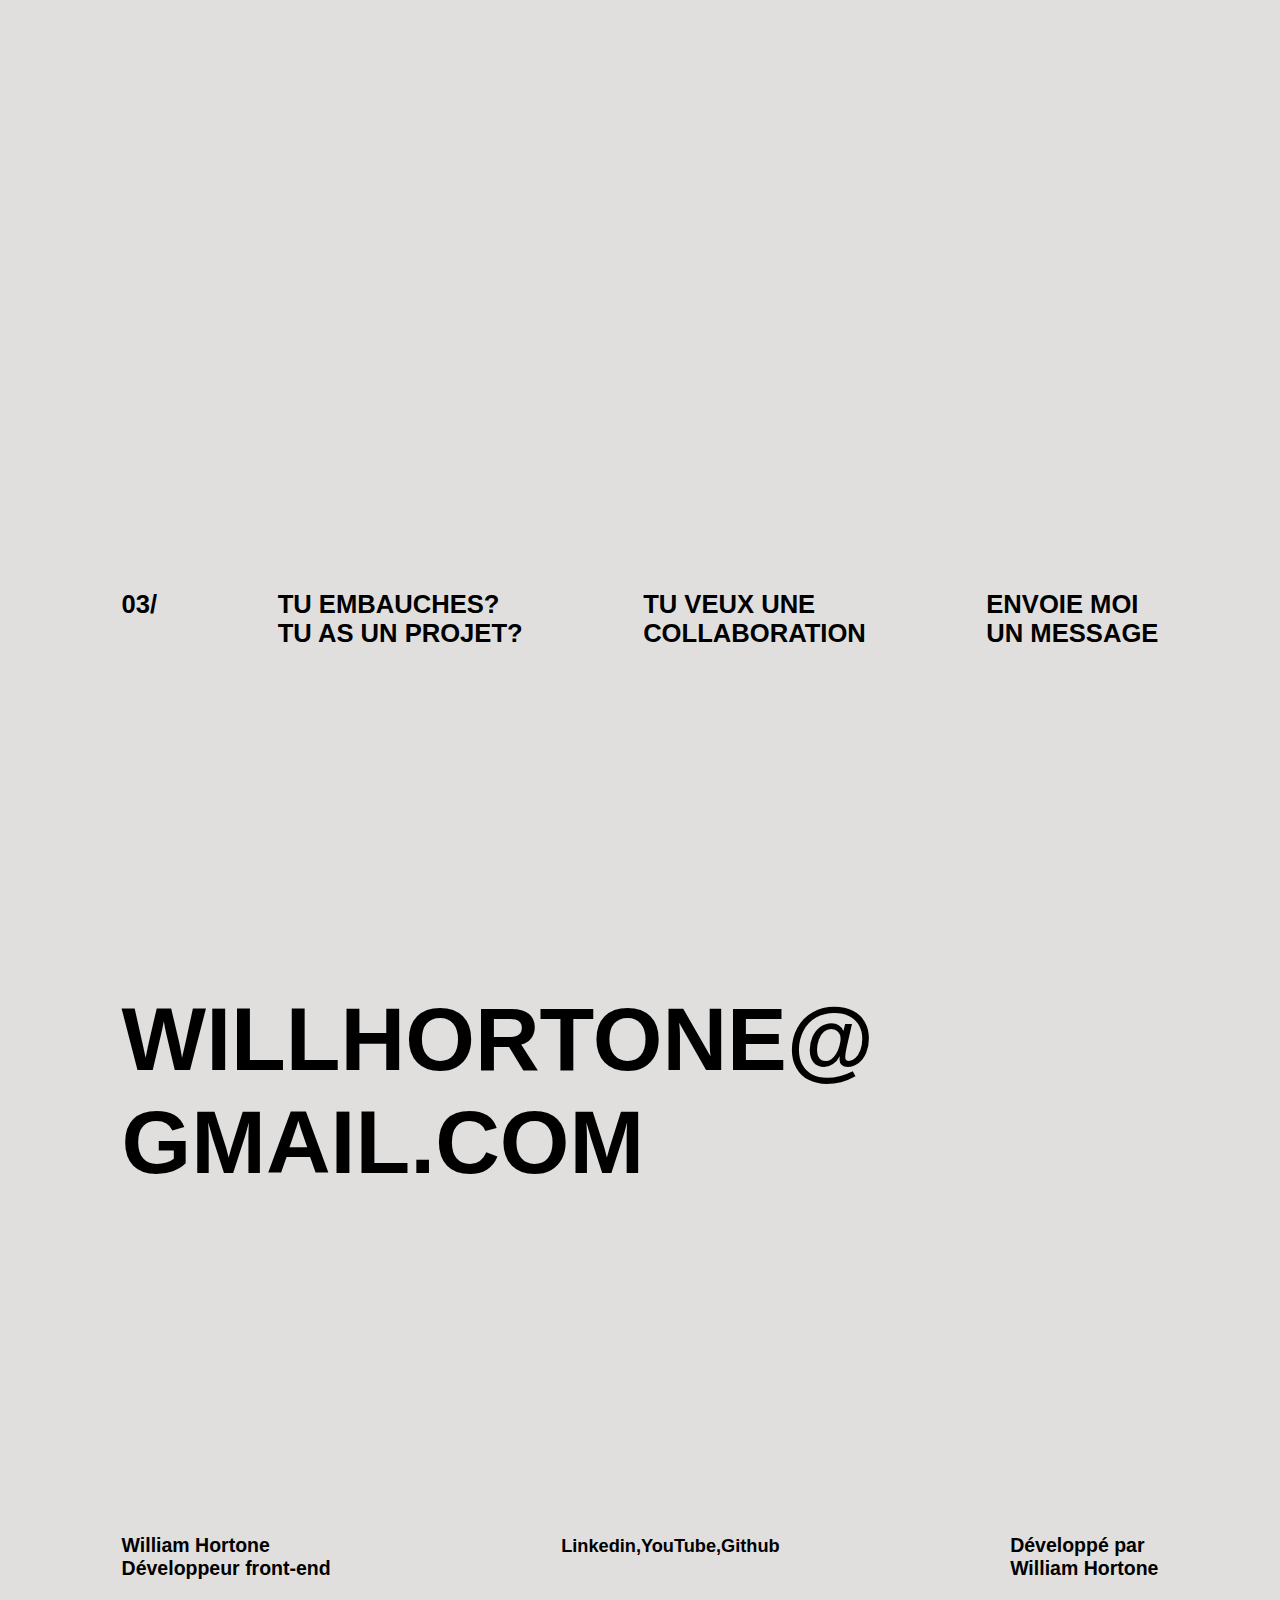
==== commit 6452f687: "updated projects" ====
--- a/about.html
+++ b/about.html
@@ -94,7 +94,7 @@
                         <div class="skill_box" data-skill="2">CSS</div>
                         <div class="skill_box" data-skill="3">JAVASCRIPT</div>
                         <div class="skill_box" data-skill="5">REACT JS</div>
-                        <div class="skill_box" data-skill="4">WORDPRESS</div>
+                        <div class="skill_box" data-skill="4">BOOTSTRAP</div>
                         <div class="skill_box" data-skill="6">GITHUB</div>
                         <div class="skill_box" data-skill="7">C++</div>
                     </div>
@@ -105,19 +105,18 @@
                             <P>  La base de tout projet web. Je comprends son fonctionnement et  je l’utilise afin de créer et de représenter le contenu d’une page web et sa structure. </P>
                         </div>
                         <div class="skill_text" data-skill="2">
-                            <h4>CSS3 & BOOTSTRAP</h4>
+                            <h4>CSS3</h4>
                             <P>J’ai des bases solides en css, je peux facilement styliser un document HTML. Par ailleurs,
-                            je connais plusieurs concepts tels que : flex box, css grid, les animations,  le responsive disgn ... <br> <br>
-                            Après avoir acquis les bases solides en css, j’ai appris Bootstrap qui est par ailleurs un framework css qui fait gagner du temps en évitant de devoir gérer les modeles de façon répétitive.
+                            je connais plusieurs concepts tels que : flex box, css grid, les animations,  le responsive disgn ...
                             </P>
                         </div>
                         <div class="skill_text" data-skill="3">
                             <h4>JAVASCRIPT</h4>
-                            <P>Au cœur des langages utilisés par les développeurs web afin d’avoir des sites interactifs. J’ai su comprendre son fonctionnement et masteriser plusieurs notions. </P>
+                            <P> Au cœur des langages utilisés par les développeurs web afin d’avoir des sites interactifs. J’ai su comprendre son fonctionnement et masteriser plusieurs notions.</P>
                         </div>
                         <div class="skill_text" data-skill="4">
-                            <h4>WORDPRESS</h4>
-                            <P>J'ai acquis des connaissances me permettant des créer de site web avec WordPress qui est un système de gestion de contenu Open Source qui facilite la création et la gestion d’un site web.  </P>
+                            <h4>BOOTSTRAP</h4>
+                            <P>Après avoir acquis les bases solides en css, j’ai appris Bootstrap qui est par ailleurs un framework css qui fait gagner du temps en évitant de devoir gérer les modeles de façon répétitive.  </P>
                         </div>
                         <div class="skill_text" data-skill="5">
                             <h4>REACT JS</h4>
--- a/css/style.css
+++ b/css/style.css
@@ -1,4 +1,3 @@
-/* @import url('https://fonts.googleapis.com/css2?family=Abril+Fatface&family=Aclonica&family=Akshar:wght@300;400;500;600;700&family=Allerta+Stencil&family=Cinzel+Decorative:wght@400;700;900&family=Cormorant+SC&family=Dancing+Script&family=EB+Garamond:ital,wght@1,400;1,500&family=Hind:wght@300&family=Lora:ital,wght@0,500;1,400;1,500;1,600;1,700&family=Neonderthaw&family=Old+Standard+TT:ital,wght@0,700;1,400&family=Playfair+Display:ital,wght@0,500;1,400;1,500&family=Sora:wght@300;500;700&family=Source+Serif+Pro:ital,wght@0,200;0,600;1,900&family=Ultra&display=swap'); */
 *{
     margin: 0;
     padding: 0;
@@ -13,8 +12,9 @@
     overflow-x: hidden;
 }
 :root{
-    font-size: 7.5px;
-}
+    font-size: 6.5px;
+}
+@import url('https://fonts.googleapis.com/css2?family=Abril+Fatface&family=Aclonica&family=Akshar:wght@300;400;500;600;700&family=Allerta+Stencil&family=Cinzel+Decorative:wght@400;700;900&family=Cormorant+SC&family=Dancing+Script&family=EB+Garamond:ital,wght@1,400;1,500&family=Hind:wght@300&family=Lora:ital,wght@0,500;1,400;1,500;1,600;1,700&family=Neonderthaw&family=Old+Standard+TT:ital,wght@0,700;1,400&family=Playfair+Display:ital,wght@0,500;1,400;1,500&family=Sora:wght@300;500;700&family=Source+Serif+Pro:ital,wght@0,200;0,600;1,900&family=Ultra&display=swap');
 
 a{
     text-decoration: none;
@@ -92,9 +92,7 @@
     transition-property: background, transform;
     transform-origin:100% 100% ;
     display: none;
-    /* opacity: 0; */
-}
-
+}
 .cursor3_hover, .cursor5_hover{
     width: 15.5rem;
     height: 15.5rem;
@@ -105,13 +103,11 @@
     cursor: no-drop;
     opacity: 1;
 }
-
 .cursor3_down{
     width: 17rem;
     height: 17rem;
     transition: all 1s ease;
 }
-
 .cursor_hover, .cursor5_hover{
     width: 15rem;
     height: 15rem;
@@ -122,7 +118,6 @@
     cursor: no-drop;
     opacity: 1;
 }
-
 .cursor_down{
     width: 17rem;
     height: 17rem;
@@ -150,7 +145,7 @@
     position: fixed;
     top: 35px;
     z-index: 1000;
-    /* background-color: aquamarine; */
+  
 }
 .navbar{
     width: 95%;
@@ -173,7 +168,6 @@
     height: 100%;
 }
 .logo_name a{
-    
     font-size: 2.8rem;
     font-weight: bold;
     color: #000;
@@ -221,7 +215,11 @@
 .close_navbar_container{
     color: #ffffff;
 }
-
+.project-image-demo{
+    background-image: url(./images/responsive7.png);
+    background-size: cover;
+    background-position: center center;
+}
 @media screen and (max-width:1200px) {
     .navbar_open-container{
         width: 100vw;
@@ -351,7 +349,6 @@
 .home_image_container{
     width: 35%;
     height: 300px;
-    /* background-color:red ; */
     display:flex;
     position: relative;
     overflow: hidden;
@@ -365,35 +362,27 @@
     top:0;
     left: 0;
     display: flex;
-    /* background-color: rebeccapurple; */
     z-index: 22;
 }
-
 .home_image1{
     width: 35vw;
     height: 100%;
     background-color: #8C8F95;
-    /* background: url('./images/my_image2-removebg-preview.png') center center;
-    background-size: cover; */
 }
 .home_image1_img{
     width: 100%;
     height: 100%;
-    /* background-color: aqua; */
     background: url('./images/my_image2-removebg-preview.png') center center;
     background-size: cover;
 }
-
 .home_image2{
     width: 35vw;
     height: 100%;
     background-color: #8C8F95;
-
 }
 .home_image2_img{
     width: 100%;
     height: 100%;
-    /* background-color: aqua; */
     background: url('./images/image3-removebg-preview.png') center center;
     background-size: cover;
 }
@@ -423,7 +412,6 @@
     align-self: flex-end;
 }
 .name_box{
-    /* width: 50%; */
     height: 100%;
     display: flex;
     flex-direction: column;
@@ -458,7 +446,7 @@
     margin-bottom: 5rem;
 }
 .home_description_box1 p{
-    font-size: 5rem;
+    font-size: 4rem;
     font-family: 'Aclonica', sans-serif;
     text-transform: uppercase;
 }
@@ -540,7 +528,7 @@
 }
 .project_box{
     width: 100%;
-    height: 80vh;
+    height: 110vh;
     display: flex;
     margin-bottom: 10rem;
 }
@@ -555,7 +543,7 @@
 .project_title1{
     display: inline;
     position: relative;
-    font-size: 5.5vw;
+    font-size: 7.5vw;
     color: #000;
     font-family: 'Aclonica', sans-serif;
     text-transform: uppercase;
@@ -564,7 +552,7 @@
 .project_title2{
     display: inline;
     position: relative;
-    font-size: 5.5vw;
+    font-size: 7.5vw;
     color: #000;
     font-family: 'Aclonica', sans-serif;
     text-transform: uppercase;
@@ -597,7 +585,7 @@
 }
 .project_box_image{
     width: 48%;
-    height: 80vh;
+    height: 110vh;
     margin-left: 12%;
     background-color: rgb(9, 51, 37);
     position: relative;
@@ -628,7 +616,7 @@
 }
 .project_box_image img{
    width: 100%;
-   height: 80vh;
+   height: 110vh;
    object-fit: cover;
 }
 .project1{
@@ -1357,7 +1345,7 @@
     font-size: 4rem;
     color: #ffffff;
     background-size: cover;
-    /* background-position:center center ; */
+    background-position:center center ;
 }
 
 .box1{
@@ -1370,54 +1358,55 @@
 /* ------images of ona batiment project---- */
 .box2_1{
  
-    background-image: url('./images/ona1.png');
+    background-image: url('./images/1.png');
 }
 .box3_1{
     margin-inline: 4vw;
-    background-image: url('./images/ona6.png');
+    background-image: url('./images/2.png');
 }
 .box4_1{
 
     margin-right: 4vw;
-    background-image: url('./images/ona2.png');
+    background-image: url('./images/3.png');
 }
 .box5_1{
-    background-image: url('./images/ona4.png');
-}
-
-/* ------images of eden fashion project---- */
+    background-image: url('./images/5.png');
+}
+
+/* ------images of linkedin clone project---- */
 
 .box2_2{
-    background-image: url('./images/linkedin1.png');
+    background-image: url('./images/14.png');
 }
 .box3_2{
     margin-inline: 4vw;
-    background-image: url('./images/linhkdein2.png');
+    background-image: url('./images/15.png');
 }
 .box4_2{
     margin-right: 4vw;
-    background-image: url('./images/linkedin3.png');
+    background-image: url('./images/16.png');
 }
 .box5_2{
-    background-image: url('./images/link4.png');
-}
-
-/* ------images of linkedin clone project---- */
+    background-image: url('./images/17.png');
+}
+
+/* ------images of eden fashion project---- */
 
 .box2_3{
-    background-image: url('./images/1.png');
+    background-image: url('./images/6.png');
 }
 .box3_3{ 
     margin-inline: 4vw;
-    background-image: url('./images/yanga.png');
+    background-image: url('./images/7.png');
 }
 .box4_3{
     margin-right: 4vw;
-    background-image: url('./images/yanga2.png');
+    background-image: url('./images/8.png');
 }
 .box5_3{
-    background-image: url('./images/yanga.png');
-}
+    background-image: url('./images/10.png');
+}
+
 
 .responsive_container_images{
     width: 95%;
@@ -1436,49 +1425,49 @@
 
 /* ----responsive images for ona batiment project---- */
 .img1_1{
-    background-image: url('./images/ona1.png');
+    background-image: url('./images/1.png');
 }
 .img2_1{
-    background-image: url('./images/ona6.png');
+    background-image: url('./images/2.png');
 }
 .img3_1{
-    background-image: url('./images/ona2.png');
+    background-image: url('./images/3.png');
 }
 
 .img4_1{
-    background-image: url('./images/ona4.png');
+    background-image: url('./images/5.png');
 }
 
 /* ----responsive images for eden fashion project---- */
 .img1_3{
-    background-image: url('./images/1.png');
+    background-image: url('./images/6.png');
 }
 .img2_3{
-    background-image: url('./images/yanga.png');
+    background-image: url('./images/7.png');
 }
 .img3_3{
-    background-image: url('./images/yanga2.png');
+    background-image: url('./images/8.png');
 }
 
 .img4_3{
-    background-image: url('./images/yanga.png');
+    background-image: url('./images/10.png');
 }
 
 
 /* ----responsive images for linkedin clone project---- */
 
 .img1_2{
-    background-image: url('./images/linkedin1.png');
+    background-image: url('./images/14.png');
 }
 .img2_2{
-    background-image: url('./images/linhkdein2.png');
+    background-image: url('./images/15.png');
 }
 .img3_2{
-    background-image: url('./images/linkedin3.png');
+    background-image: url('./images/16.png');
 }
 
 .img4_2{
-    background-image: url('./images/link4.png');
+    background-image: url('./images/17.png');
 }
 
 
@@ -1492,21 +1481,19 @@
     }
 }
 @media screen and (max-width:1460px){
+  
+    .more_about_me p{
+        font-size: 2vw;
+    }
+    .hobbies_right_box p{
+        font-size: 1.9rem;
+    }
+}
+ @media screen and (max-width:1300px){
     /* :root{
         font-size: 8px;
-    } */
-    .more_about_me p{
-        font-size: 2vw;
-    }
-    .hobbies_right_box p{
-        font-size: 1.9rem;
-    }
-}
- @media screen and (max-width:1300px){
-    :root{
-        font-size: 8px;
-    }
-  
+    }
+   */
     
     .cursor3_hover{
         width: 18.5rem;
@@ -1554,9 +1541,9 @@
     }
 } 
 @media screen and (max-width:1200px){
-    :root{
+    /* :root{
         font-size: 8px;
-    }
+    } */
     .navbar_links,
     .home_text_intro h2{
         display: none;
@@ -1753,9 +1740,9 @@
     }
 }
 @media screen and (max-width:770px){
-    :root{
+    /* :root{
         font-size: 7px;
-    }  
+    }   */
      .projects_container{
         margin-top: 0rem;
     }
@@ -2097,14 +2084,12 @@
     .project_title_description_box{
         padding-right: 10%;
     }
-    
 }
 @media screen and (max-width:740px){
 
     .contact_first_container{
         padding-top: 0rem;
     }
-    
 }
 @media screen and (max-width:540px){
     .project_title_description_box{
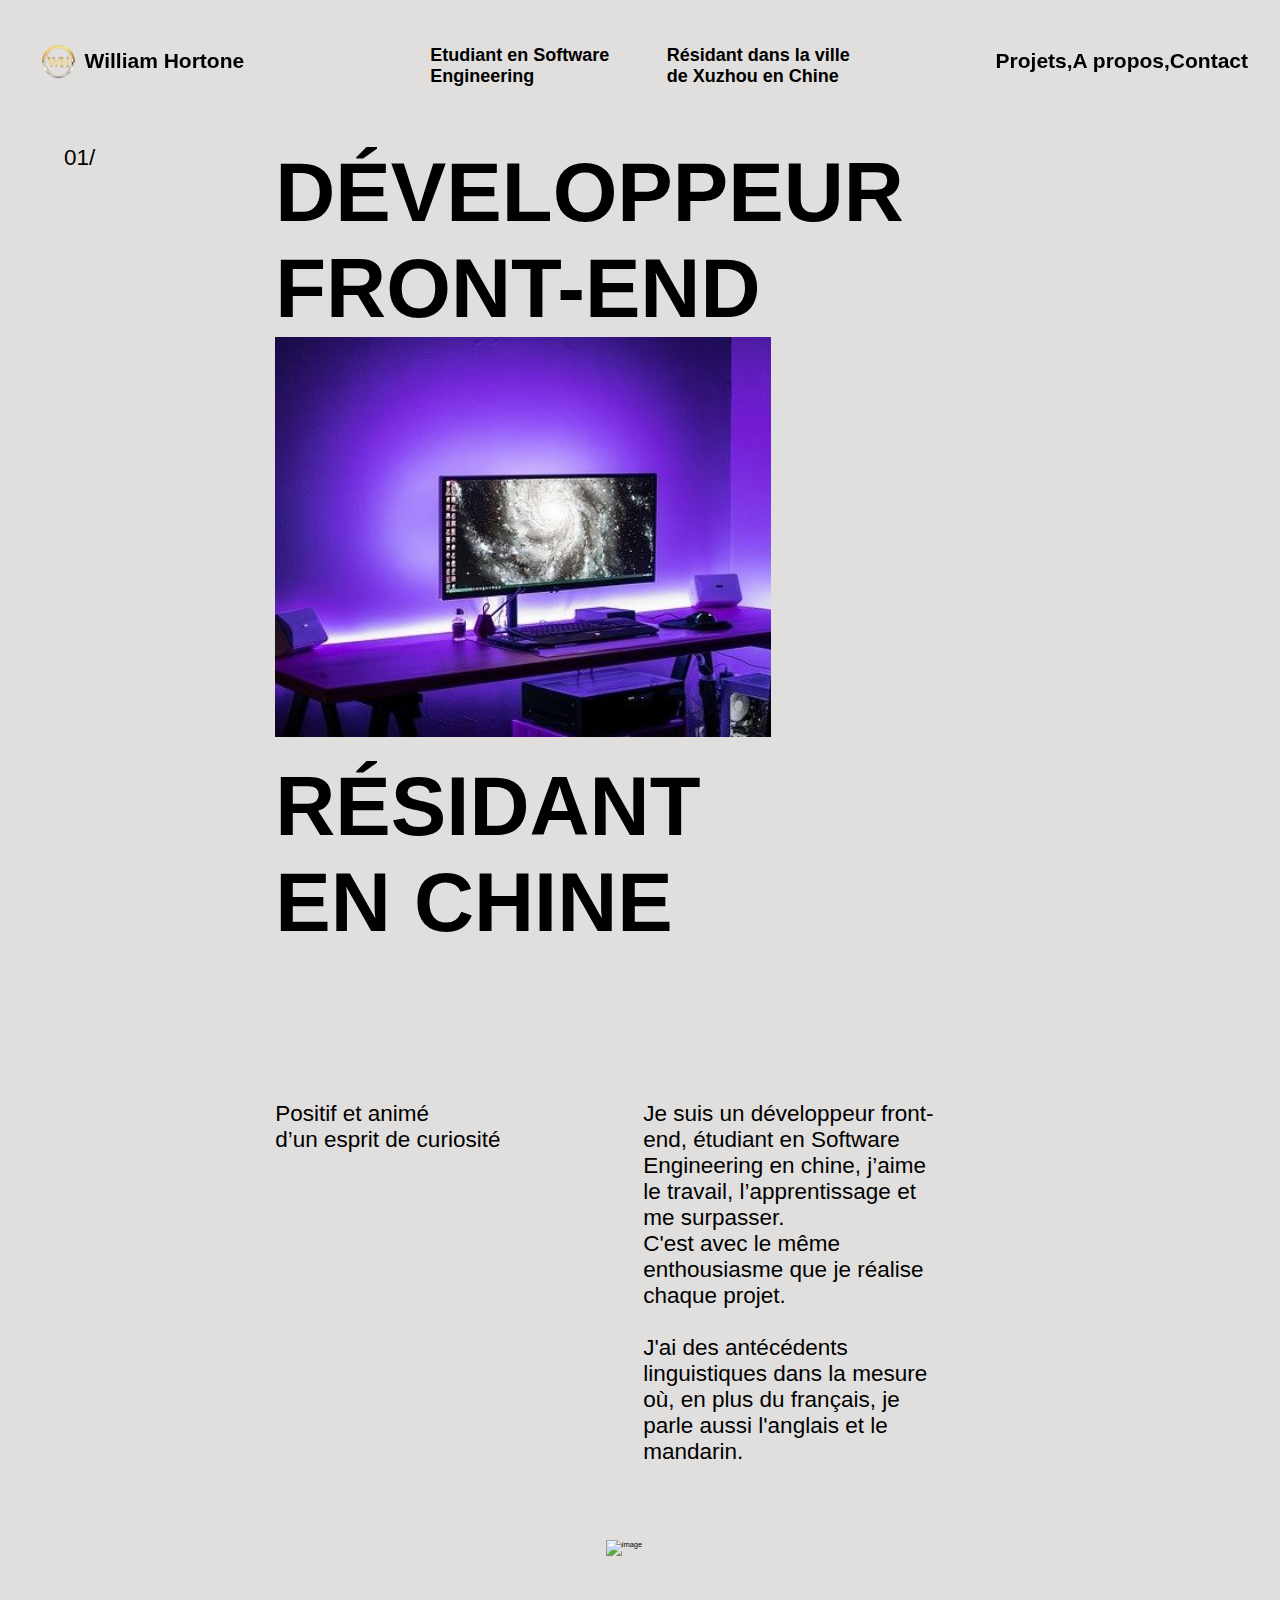
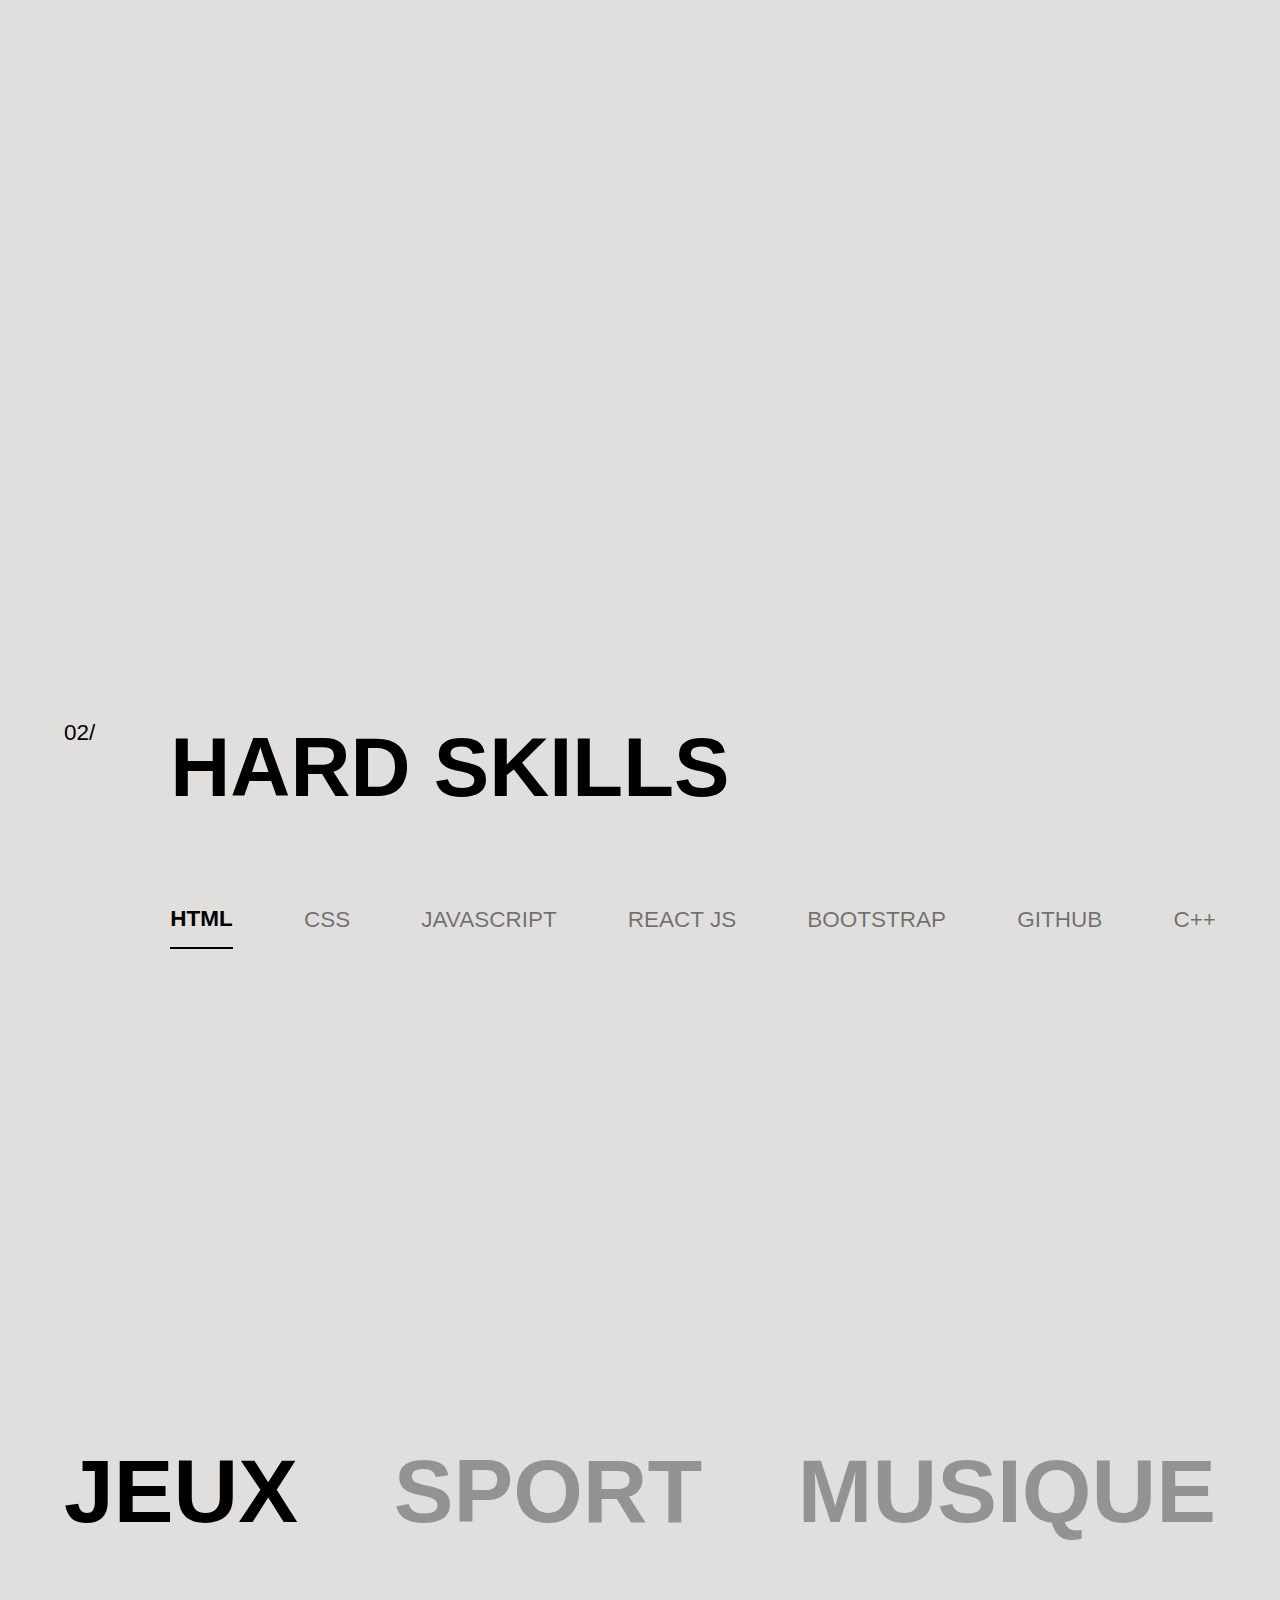
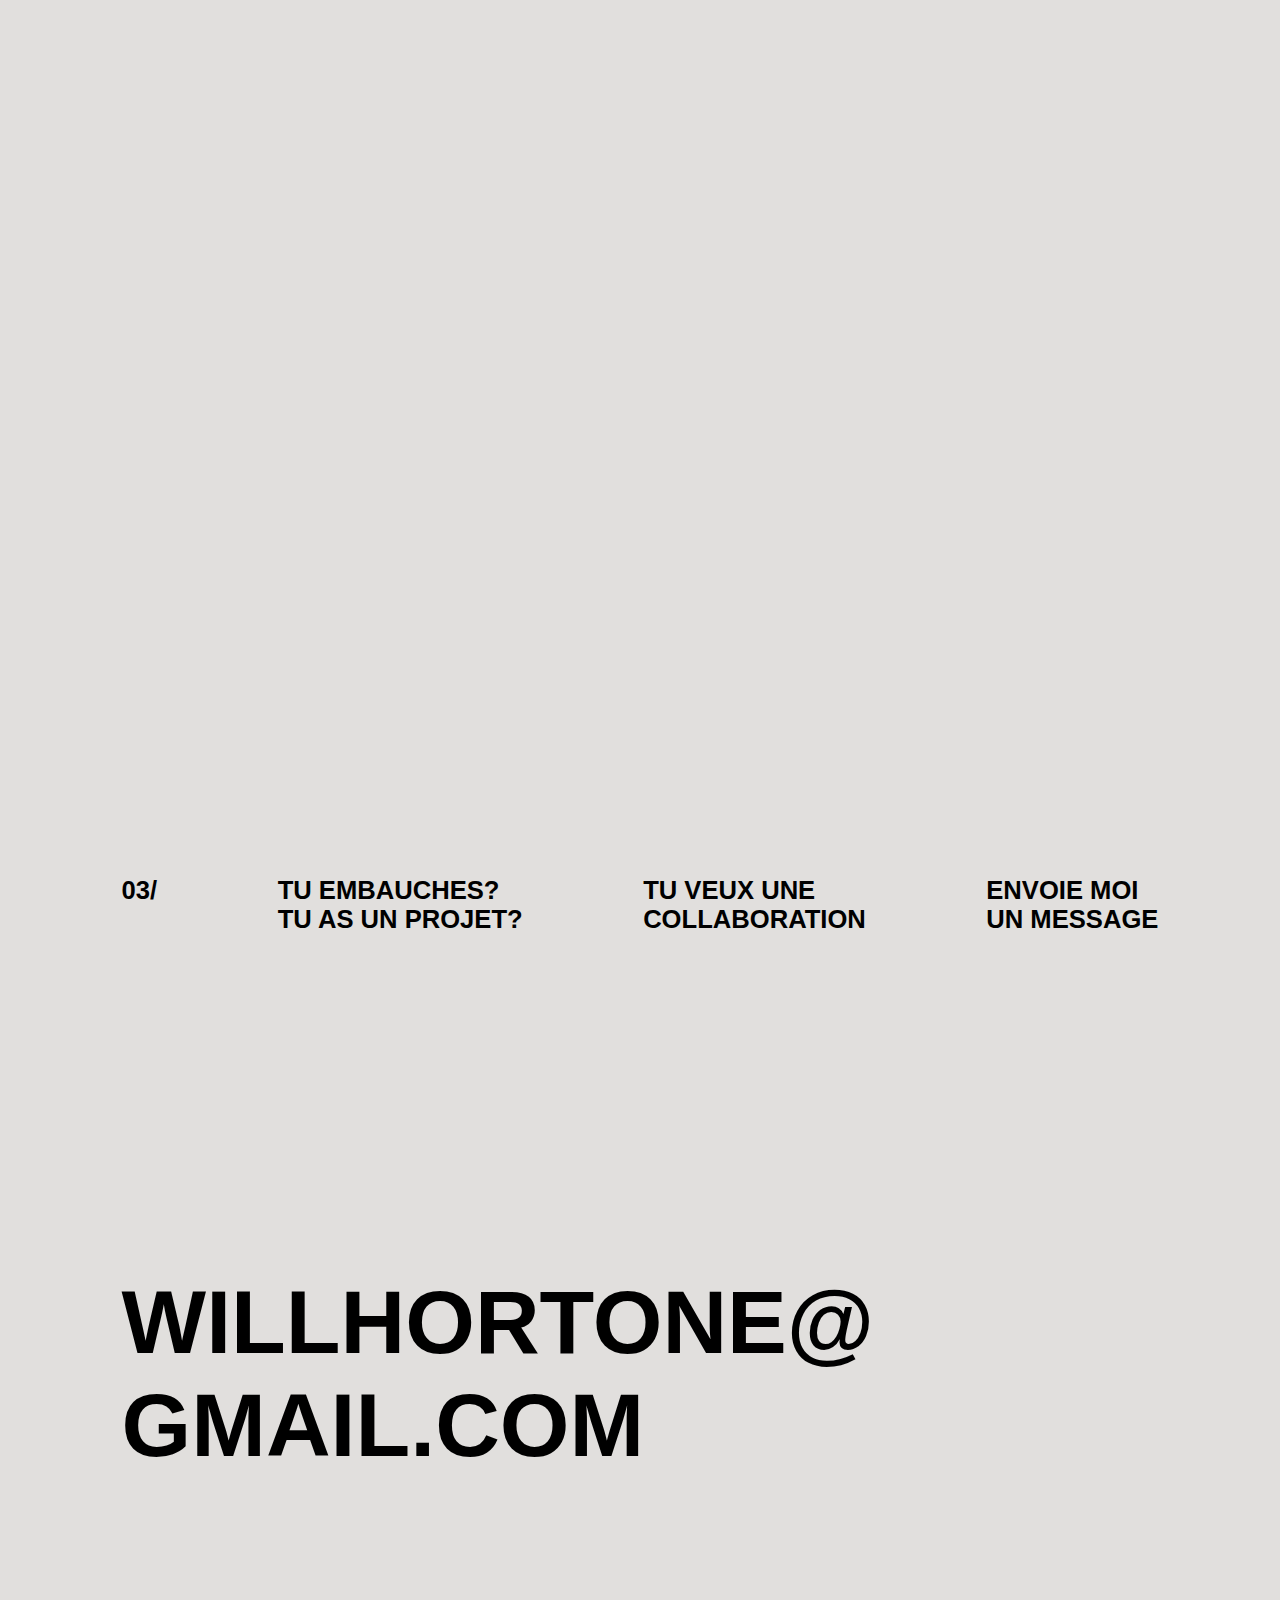
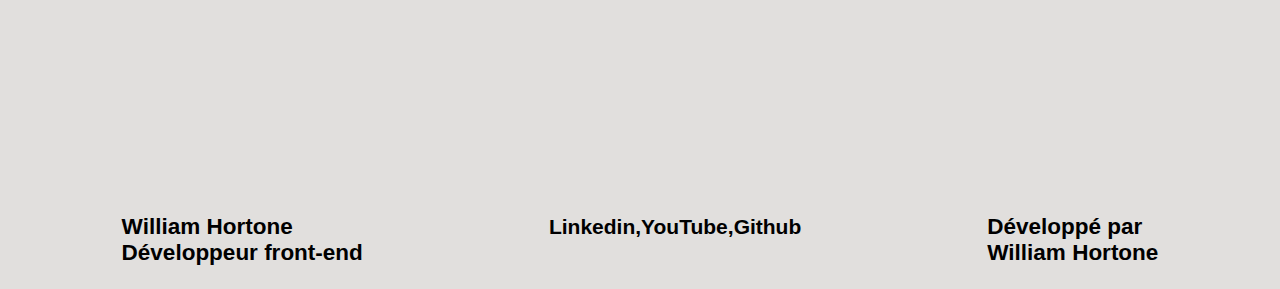
==== commit bd0178e8: "updated the project pictutres" ====
--- a/about.html
+++ b/about.html
@@ -187,7 +187,7 @@
             <div class="footer_last_box">
                 <p>William Hortone <br> Développeur front-end  </p>
                 <ul class="footer_links">
-                    <li class="social_media_link navbar_link"><a href="https://www.linkedin.com/in/william-abaga-a078b2219/" target="_blank" >Linkedin,</a></li>
+                    <li class="social_media_link navbar_link"><a href="https://www.linkedin.com/in/william-hortone/" target="_blank" >Linkedin,</a></li>
                     <li class="social_media_link navbar_link"><a href="https://www.youtube.com/channel/UCpaE56vrW6XO2G191zCrf2w?sub_confirmation=1" target="_blank">YouTube,</a></li>
                     <li class="social_media_link navbar_link"><a href="https://github.com/William-Hortone" target="_blank">Github</a></li>
                 </ul>
--- a/css/style.css
+++ b/css/style.css
@@ -12,7 +12,7 @@
     overflow-x: hidden;
 }
 :root{
-    font-size: 6.5px;
+    font-size: 7.5px;
 }
 @import url('https://fonts.googleapis.com/css2?family=Abril+Fatface&family=Aclonica&family=Akshar:wght@300;400;500;600;700&family=Allerta+Stencil&family=Cinzel+Decorative:wght@400;700;900&family=Cormorant+SC&family=Dancing+Script&family=EB+Garamond:ital,wght@1,400;1,500&family=Hind:wght@300&family=Lora:ital,wght@0,500;1,400;1,500;1,600;1,700&family=Neonderthaw&family=Old+Standard+TT:ital,wght@0,700;1,400&family=Playfair+Display:ital,wght@0,500;1,400;1,500&family=Sora:wght@300;500;700&family=Source+Serif+Pro:ital,wght@0,200;0,600;1,900&family=Ultra&display=swap');
 
@@ -528,7 +528,7 @@
 }
 .project_box{
     width: 100%;
-    height: 110vh;
+    height: 100vh;
     display: flex;
     margin-bottom: 10rem;
 }
@@ -543,7 +543,7 @@
 .project_title1{
     display: inline;
     position: relative;
-    font-size: 7.5vw;
+    font-size: 6vw;
     color: #000;
     font-family: 'Aclonica', sans-serif;
     text-transform: uppercase;
@@ -552,7 +552,7 @@
 .project_title2{
     display: inline;
     position: relative;
-    font-size: 7.5vw;
+    font-size: 6vw;
     color: #000;
     font-family: 'Aclonica', sans-serif;
     text-transform: uppercase;
@@ -585,12 +585,12 @@
 }
 .project_box_image{
     width: 48%;
-    height: 110vh;
+    height: 100vh;
     margin-left: 12%;
-    background-color: rgb(9, 51, 37);
+    /* background-color: rgb(9, 51, 37); */
     position: relative;
-    background-size: cover;
-    background-position: center center;
+    /* background-size: cover;
+    background-position: center center; */
     transition: all .5s ease;
 }
 .project_box_image:hover{
@@ -604,7 +604,7 @@
     left: 50%;
     transform: translate(-50%, -50%);
     border-radius: 50%;
-    background-color: #ffffff;
+    /* background-color: #ffffff; */
     justify-content: center;
     align-items: center;
     font-size: 2rem;
@@ -616,7 +616,7 @@
 }
 .project_box_image img{
    width: 100%;
-   height: 110vh;
+   height: 100%;
    object-fit: cover;
 }
 .project1{
@@ -1633,7 +1633,7 @@
     .project_box_image{
         height: 75vh;
     }
-    .project_box_image  img{
+    .project_box_image img{
         height: 75vh;
     }
     .project_box_text{
@@ -1727,7 +1727,7 @@
     .project_box_image{
         height: 60vh;
     }
-    .project_box_image  img{
+    .project_box_image img{
         height: 60vh;
     }
     #email_click{
@@ -1843,7 +1843,7 @@
     .project_box_image{
         height: 50vh;
     }
-    .project_box_image  img{
+    .img{
         height: 50vh;
     }
 }
